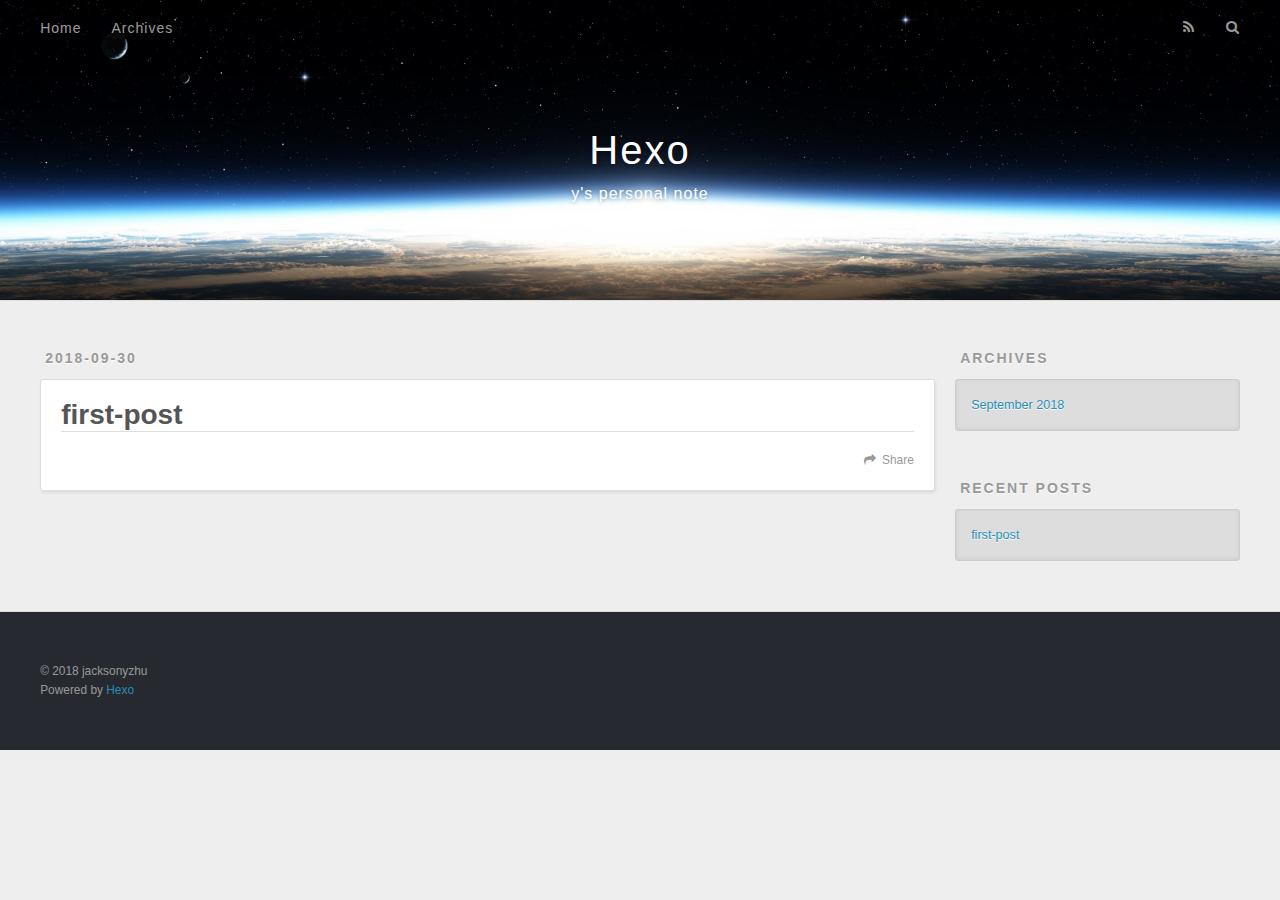
==== index.html @ abd5f95a "Site updated: 2018-09-30 17:51:40" ====
<!DOCTYPE html>
<html>
<head>
  <meta charset="utf-8">
  

  
  <title>Hexo</title>
  <meta name="viewport" content="width=device-width, initial-scale=1, maximum-scale=1">
  <meta name="description" content="y&apos;s personal blog">
<meta property="og:type" content="website">
<meta property="og:title" content="Hexo">
<meta property="og:url" content="http://FxYzhu.github.io/index.html">
<meta property="og:site_name" content="Hexo">
<meta property="og:description" content="y&apos;s personal blog">
<meta property="og:locale" content="default">
<meta name="twitter:card" content="summary">
<meta name="twitter:title" content="Hexo">
<meta name="twitter:description" content="y&apos;s personal blog">
  
    <link rel="alternate" href="/atom.xml" title="Hexo" type="application/atom+xml">
  
  
    <link rel="icon" href="/favicon.png">
  
  
    <link href="//fonts.googleapis.com/css?family=Source+Code+Pro" rel="stylesheet" type="text/css">
  
  <link rel="stylesheet" href="/css/style.css">
</head>

<body>
  <div id="container">
    <div id="wrap">
      <header id="header">
  <div id="banner"></div>
  <div id="header-outer" class="outer">
    <div id="header-title" class="inner">
      <h1 id="logo-wrap">
        <a href="/" id="logo">Hexo</a>
      </h1>
      
        <h2 id="subtitle-wrap">
          <a href="/" id="subtitle">y&#39;s personal note</a>
        </h2>
      
    </div>
    <div id="header-inner" class="inner">
      <nav id="main-nav">
        <a id="main-nav-toggle" class="nav-icon"></a>
        
          <a class="main-nav-link" href="/">Home</a>
        
          <a class="main-nav-link" href="/archives">Archives</a>
        
      </nav>
      <nav id="sub-nav">
        
          <a id="nav-rss-link" class="nav-icon" href="/atom.xml" title="RSS Feed"></a>
        
        <a id="nav-search-btn" class="nav-icon" title="Search"></a>
      </nav>
      <div id="search-form-wrap">
        <form action="//google.com/search" method="get" accept-charset="UTF-8" class="search-form"><input type="search" name="q" class="search-form-input" placeholder="Search"><button type="submit" class="search-form-submit">&#xF002;</button><input type="hidden" name="sitesearch" value="http://FxYzhu.github.io"></form>
      </div>
    </div>
  </div>
</header>
      <div class="outer">
        <section id="main">
  
    <article id="post-first-post" class="article article-type-post" itemscope itemprop="blogPost">
  <div class="article-meta">
    <a href="/2018/09/30/first-post/" class="article-date">
  <time datetime="2018-09-30T21:40:56.000Z" itemprop="datePublished">2018-09-30</time>
</a>
    
  </div>
  <div class="article-inner">
    
    
      <header class="article-header">
        
  
    <h1 itemprop="name">
      <a class="article-title" href="/2018/09/30/first-post/">first-post</a>
    </h1>
  

      </header>
    
    <div class="article-entry" itemprop="articleBody">
      
        
      
    </div>
    <footer class="article-footer">
      <a data-url="http://FxYzhu.github.io/2018/09/30/first-post/" data-id="cjmpkwnre0000kdk7p2phomk1" class="article-share-link">Share</a>
      
      
    </footer>
  </div>
  
</article>


  


</section>
        
          <aside id="sidebar">
  
    

  
    

  
    
  
    
  <div class="widget-wrap">
    <h3 class="widget-title">Archives</h3>
    <div class="widget">
      <ul class="archive-list"><li class="archive-list-item"><a class="archive-list-link" href="/archives/2018/09/">September 2018</a></li></ul>
    </div>
  </div>


  
    
  <div class="widget-wrap">
    <h3 class="widget-title">Recent Posts</h3>
    <div class="widget">
      <ul>
        
          <li>
            <a href="/2018/09/30/first-post/">first-post</a>
          </li>
        
      </ul>
    </div>
  </div>

  
</aside>
        
      </div>
      <footer id="footer">
  
  <div class="outer">
    <div id="footer-info" class="inner">
      &copy; 2018 jacksonyzhu<br>
      Powered by <a href="http://hexo.io/" target="_blank">Hexo</a>
    </div>
  </div>
</footer>
    </div>
    <nav id="mobile-nav">
  
    <a href="/" class="mobile-nav-link">Home</a>
  
    <a href="/archives" class="mobile-nav-link">Archives</a>
  
</nav>
    

<script src="//ajax.googleapis.com/ajax/libs/jquery/2.0.3/jquery.min.js"></script>


  <link rel="stylesheet" href="/fancybox/jquery.fancybox.css">
  <script src="/fancybox/jquery.fancybox.pack.js"></script>


<script src="/js/script.js"></script>



  </div>
</body>
</html>
---- css/style.css ----
body {
  width: 100%;
}
body:before,
body:after {
  content: "";
  display: table;
}
body:after {
  clear: both;
}
html,
body,
div,
span,
applet,
object,
iframe,
h1,
h2,
h3,
h4,
h5,
h6,
p,
blockquote,
pre,
a,
abbr,
acronym,
address,
big,
cite,
code,
del,
dfn,
em,
img,
ins,
kbd,
q,
s,
samp,
small,
strike,
strong,
sub,
sup,
tt,
var,
dl,
dt,
dd,
ol,
ul,
li,
fieldset,
form,
label,
legend,
table,
caption,
tbody,
tfoot,
thead,
tr,
th,
td {
  margin: 0;
  padding: 0;
  border: 0;
  outline: 0;
  font-weight: inherit;
  font-style: inherit;
  font-family: inherit;
  font-size: 100%;
  vertical-align: baseline;
}
body {
  line-height: 1;
  color: #000;
  background: #fff;
}
ol,
ul {
  list-style: none;
}
table {
  border-collapse: separate;
  border-spacing: 0;
  vertical-align: middle;
}
caption,
th,
td {
  text-align: left;
  font-weight: normal;
  vertical-align: middle;
}
a img {
  border: none;
}
input,
button {
  margin: 0;
  padding: 0;
}
input::-moz-focus-inner,
button::-moz-focus-inner {
  border: 0;
  padding: 0;
}
@font-face {
  font-family: FontAwesome;
  font-style: normal;
  font-weight: normal;
  src: url("fonts/fontawesome-webfont.eot?v=#4.0.3");
  src: url("fonts/fontawesome-webfont.eot?#iefix&v=#4.0.3") format("embedded-opentype"), url("fonts/fontawesome-webfont.woff?v=#4.0.3") format("woff"), url("fonts/fontawesome-webfont.ttf?v=#4.0.3") format("truetype"), url("fonts/fontawesome-webfont.svg#fontawesomeregular?v=#4.0.3") format("svg");
}
html,
body,
#container {
  height: 100%;
}
body {
  background: #eee;
  font: 14px -apple-system, BlinkMacSystemFont, "Segoe UI", "Roboto", "Oxygen", "Ubuntu", "Cantarell", "Fira Sans", "Droid Sans", "Helvetica Neue", sans-serif;
  -webkit-text-size-adjust: 100%;
}
.outer {
  max-width: 1220px;
  margin: 0 auto;
  padding: 0 20px;
}
.outer:before,
.outer:after {
  content: "";
  display: table;
}
.outer:after {
  clear: both;
}
.inner {
  display: inline;
  float: left;
  width: 98.33333333333333%;
  margin: 0 0.833333333333333%;
}
.left,
.alignleft {
  float: left;
}
.right,
.alignright {
  float: right;
}
.clear {
  clear: both;
}
#container {
  position: relative;
}
.mobile-nav-on {
  overflow: hidden;
}
#wrap {
  height: 100%;
  width: 100%;
  position: absolute;
  top: 0;
  left: 0;
  -webkit-transition: 0.2s ease-out;
  -moz-transition: 0.2s ease-out;
  -ms-transition: 0.2s ease-out;
  transition: 0.2s ease-out;
  z-index: 1;
  background: #eee;
}
.mobile-nav-on #wrap {
  left: 280px;
}
@media screen and (min-width: 768px) {
  #main {
    display: inline;
    float: left;
    width: 73.33333333333333%;
    margin: 0 0.833333333333333%;
  }
}
.article-date,
.article-category-link,
.archive-year,
.widget-title {
  text-decoration: none;
  text-transform: uppercase;
  letter-spacing: 2px;
  color: #999;
  margin-bottom: 1em;
  margin-left: 5px;
  line-height: 1em;
  text-shadow: 0 1px #fff;
  font-weight: bold;
}
.article-inner,
.archive-article-inner {
  background: #fff;
  -webkit-box-shadow: 1px 2px 3px #ddd;
  box-shadow: 1px 2px 3px #ddd;
  border: 1px solid #ddd;
  border-radius: 3px;
}
.article-entry h1,
.widget h1 {
  font-size: 2em;
}
.article-entry h2,
.widget h2 {
  font-size: 1.5em;
}
.article-entry h3,
.widget h3 {
  font-size: 1.3em;
}
.article-entry h4,
.widget h4 {
  font-size: 1.2em;
}
.article-entry h5,
.widget h5 {
  font-size: 1em;
}
.article-entry h6,
.widget h6 {
  font-size: 1em;
  color: #999;
}
.article-entry hr,
.widget hr {
  border: 1px dashed #ddd;
}
.article-entry strong,
.widget strong {
  font-weight: bold;
}
.article-entry em,
.widget em,
.article-entry cite,
.widget cite {
  font-style: italic;
}
.article-entry sup,
.widget sup,
.article-entry sub,
.widget sub {
  font-size: 0.75em;
  line-height: 0;
  position: relative;
  vertical-align: baseline;
}
.article-entry sup,
.widget sup {
  top: -0.5em;
}
.article-entry sub,
.widget sub {
  bottom: -0.2em;
}
.article-entry small,
.widget small {
  font-size: 0.85em;
}
.article-entry acronym,
.widget acronym,
.article-entry abbr,
.widget abbr {
  border-bottom: 1px dotted;
}
.article-entry ul,
.widget ul,
.article-entry ol,
.widget ol,
.article-entry dl,
.widget dl {
  margin: 0 20px;
  line-height: 1.6em;
}
.article-entry ul ul,
.widget ul ul,
.article-entry ol ul,
.widget ol ul,
.article-entry ul ol,
.widget ul ol,
.article-entry ol ol,
.widget ol ol {
  margin-top: 0;
  margin-bottom: 0;
}
.article-entry ul,
.widget ul {
  list-style: disc;
}
.article-entry ol,
.widget ol {
  list-style: decimal;
}
.article-entry dt,
.widget dt {
  font-weight: bold;
}
#header {
  height: 300px;
  position: relative;
  border-bottom: 1px solid #ddd;
}
#header:before,
#header:after {
  content: "";
  position: absolute;
  left: 0;
  right: 0;
  height: 40px;
}
#header:before {
  top: 0;
  background: -webkit-linear-gradient(rgba(0,0,0,0.2), transparent);
  background: -moz-linear-gradient(rgba(0,0,0,0.2), transparent);
  background: -ms-linear-gradient(rgba(0,0,0,0.2), transparent);
  background: linear-gradient(rgba(0,0,0,0.2), transparent);
}
#header:after {
  bottom: 0;
  background: -webkit-linear-gradient(transparent, rgba(0,0,0,0.2));
  background: -moz-linear-gradient(transparent, rgba(0,0,0,0.2));
  background: -ms-linear-gradient(transparent, rgba(0,0,0,0.2));
  background: linear-gradient(transparent, rgba(0,0,0,0.2));
}
#header-outer {
  height: 100%;
  position: relative;
}
#header-inner {
  position: relative;
  overflow: hidden;
}
#banner {
  position: absolute;
  top: 0;
  left: 0;
  width: 100%;
  height: 100%;
  background: url("images/banner.jpg") center #000;
  -webkit-background-size: cover;
  -moz-background-size: cover;
  background-size: cover;
  z-index: -1;
}
#header-title {
  text-align: center;
  height: 40px;
  position: absolute;
  top: 50%;
  left: 0;
  margin-top: -20px;
}
#logo,
#subtitle {
  text-decoration: none;
  color: #fff;
  font-weight: 300;
  text-shadow: 0 1px 4px rgba(0,0,0,0.3);
}
#logo {
  font-size: 40px;
  line-height: 40px;
  letter-spacing: 2px;
}
#subtitle {
  font-size: 16px;
  line-height: 16px;
  letter-spacing: 1px;
}
#subtitle-wrap {
  margin-top: 16px;
}
#main-nav {
  float: left;
  margin-left: -15px;
}
.nav-icon,
.main-nav-link {
  float: left;
  color: #fff;
  opacity: 0.6;
  text-decoration: none;
  text-shadow: 0 1px rgba(0,0,0,0.2);
  -webkit-transition: opacity 0.2s;
  -moz-transition: opacity 0.2s;
  -ms-transition: opacity 0.2s;
  transition: opacity 0.2s;
  display: block;
  padding: 20px 15px;
}
.nav-icon:hover,
.main-nav-link:hover {
  opacity: 1;
}
.nav-icon {
  font-family: FontAwesome;
  text-align: center;
  font-size: 14px;
  width: 14px;
  height: 14px;
  padding: 20px 15px;
  position: relative;
  cursor: pointer;
}
.main-nav-link {
  font-weight: 300;
  letter-spacing: 1px;
}
@media screen and (max-width: 479px) {
  .main-nav-link {
    display: none;
  }
}
#main-nav-toggle {
  display: none;
}
#main-nav-toggle:before {
  content: "\f0c9";
}
@media screen and (max-width: 479px) {
  #main-nav-toggle {
    display: block;
  }
}
#sub-nav {
  float: right;
  margin-right: -15px;
}
#nav-rss-link:before {
  content: "\f09e";
}
#nav-search-btn:before {
  content: "\f002";
}
#search-form-wrap {
  position: absolute;
  top: 15px;
  width: 150px;
  height: 30px;
  right: -150px;
  opacity: 0;
  -webkit-transition: 0.2s ease-out;
  -moz-transition: 0.2s ease-out;
  -ms-transition: 0.2s ease-out;
  transition: 0.2s ease-out;
}
#search-form-wrap.on {
  opacity: 1;
  right: 0;
}
@media screen and (max-width: 479px) {
  #search-form-wrap {
    width: 100%;
    right: -100%;
  }
}
.search-form {
  position: absolute;
  top: 0;
  left: 0;
  right: 0;
  background: #fff;
  padding: 5px 15px;
  border-radius: 15px;
  -webkit-box-shadow: 0 0 10px rgba(0,0,0,0.3);
  box-shadow: 0 0 10px rgba(0,0,0,0.3);
}
.search-form-input {
  border: none;
  background: none;
  color: #555;
  width: 100%;
  font: 13px -apple-system, BlinkMacSystemFont, "Segoe UI", "Roboto", "Oxygen", "Ubuntu", "Cantarell", "Fira Sans", "Droid Sans", "Helvetica Neue", sans-serif;
  outline: none;
}
.search-form-input::-webkit-search-results-decoration,
.search-form-input::-webkit-search-cancel-button {
  -webkit-appearance: none;
}
.search-form-submit {
  position: absolute;
  top: 50%;
  right: 10px;
  margin-top: -7px;
  font: 13px FontAwesome;
  border: none;
  background: none;
  color: #bbb;
  cursor: pointer;
}
.search-form-submit:hover,
.search-form-submit:focus {
  color: #777;
}
.article {
  margin: 50px 0;
}
.article-inner {
  overflow: hidden;
}
.article-meta:before,
.article-meta:after {
  content: "";
  display: table;
}
.article-meta:after {
  clear: both;
}
.article-date {
  float: left;
}
.article-category {
  float: left;
  line-height: 1em;
  color: #ccc;
  text-shadow: 0 1px #fff;
  margin-left: 8px;
}
.article-category:before {
  content: "\2022";
}
.article-category-link {
  margin: 0 12px 1em;
}
.article-header {
  padding: 20px 20px 0;
}
.article-title {
  text-decoration: none;
  font-size: 2em;
  font-weight: bold;
  color: #555;
  line-height: 1.1em;
  -webkit-transition: color 0.2s;
  -moz-transition: color 0.2s;
  -ms-transition: color 0.2s;
  transition: color 0.2s;
}
a.article-title:hover {
  color: #258fb8;
}
.article-entry {
  color: #555;
  padding: 0 20px;
}
.article-entry:before,
.article-entry:after {
  content: "";
  display: table;
}
.article-entry:after {
  clear: both;
}
.article-entry p,
.article-entry table {
  line-height: 1.6em;
  margin: 1.6em 0;
}
.article-entry h1,
.article-entry h2,
.article-entry h3,
.article-entry h4,
.article-entry h5,
.article-entry h6 {
  font-weight: bold;
}
.article-entry h1,
.article-entry h2,
.article-entry h3,
.article-entry h4,
.article-entry h5,
.article-entry h6 {
  line-height: 1.1em;
  margin: 1.1em 0;
}
.article-entry a {
  color: #258fb8;
  text-decoration: none;
}
.article-entry a:hover {
  text-decoration: underline;
}
.article-entry ul,
.article-entry ol,
.article-entry dl {
  margin-top: 1.6em;
  margin-bottom: 1.6em;
}
.article-entry img,
.article-entry video {
  max-width: 100%;
  height: auto;
  display: block;
  margin: auto;
}
.article-entry iframe {
  border: none;
}
.article-entry table {
  width: 100%;
  border-collapse: collapse;
  border-spacing: 0;
}
.article-entry th {
  font-weight: bold;
  border-bottom: 3px solid #ddd;
  padding-bottom: 0.5em;
}
.article-entry td {
  border-bottom: 1px solid #ddd;
  padding: 10px 0;
}
.article-entry blockquote {
  font-family: Georgia, "Times New Roman", serif;
  font-size: 1.4em;
  margin: 1.6em 20px;
  text-align: center;
}
.article-entry blockquote footer {
  font-size: 14px;
  margin: 1.6em 0;
  font-family: -apple-system, BlinkMacSystemFont, "Segoe UI", "Roboto", "Oxygen", "Ubuntu", "Cantarell", "Fira Sans", "Droid Sans", "Helvetica Neue", sans-serif;
}
.article-entry blockquote footer cite:before {
  content: "—";
  padding: 0 0.5em;
}
.article-entry .pullquote {
  text-align: left;
  width: 45%;
  margin: 0;
}
.article-entry .pullquote.left {
  margin-left: 0.5em;
  margin-right: 1em;
}
.article-entry .pullquote.right {
  margin-right: 0.5em;
  margin-left: 1em;
}
.article-entry .caption {
  color: #999;
  display: block;
  font-size: 0.9em;
  margin-top: 0.5em;
  position: relative;
  text-align: center;
}
.article-entry .video-container {
  position: relative;
  padding-top: 56.25%;
  height: 0;
  overflow: hidden;
}
.article-entry .video-container iframe,
.article-entry .video-container object,
.article-entry .video-container embed {
  position: absolute;
  top: 0;
  left: 0;
  width: 100%;
  height: 100%;
  margin-top: 0;
}
.article-more-link a {
  display: inline-block;
  line-height: 1em;
  padding: 6px 15px;
  border-radius: 15px;
  background: #eee;
  color: #999;
  text-shadow: 0 1px #fff;
  text-decoration: none;
}
.article-more-link a:hover {
  background: #258fb8;
  color: #fff;
  text-decoration: none;
  text-shadow: 0 1px #1e7293;
}
.article-footer {
  font-size: 0.85em;
  line-height: 1.6em;
  border-top: 1px solid #ddd;
  padding-top: 1.6em;
  margin: 0 20px 20px;
}
.article-footer:before,
.article-footer:after {
  content: "";
  display: table;
}
.article-footer:after {
  clear: both;
}
.article-footer a {
  color: #999;
  text-decoration: none;
}
.article-footer a:hover {
  color: #555;
}
.article-tag-list-item {
  float: left;
  margin-right: 10px;
}
.article-tag-list-link:before {
  content: "#";
}
.article-comment-link {
  float: right;
}
.article-comment-link:before {
  content: "\f075";
  font-family: FontAwesome;
  padding-right: 8px;
}
.article-share-link {
  cursor: pointer;
  float: right;
  margin-left: 20px;
}
.article-share-link:before {
  content: "\f064";
  font-family: FontAwesome;
  padding-right: 6px;
}
#article-nav {
  position: relative;
}
#article-nav:before,
#article-nav:after {
  content: "";
  display: table;
}
#article-nav:after {
  clear: both;
}
@media screen and (min-width: 768px) {
  #article-nav {
    margin: 50px 0;
  }
  #article-nav:before {
    width: 8px;
    height: 8px;
    position: absolute;
    top: 50%;
    left: 50%;
    margin-top: -4px;
    margin-left: -4px;
    content: "";
    border-radius: 50%;
    background: #ddd;
    -webkit-box-shadow: 0 1px 2px #fff;
    box-shadow: 0 1px 2px #fff;
  }
}
.article-nav-link-wrap {
  text-decoration: none;
  text-shadow: 0 1px #fff;
  color: #999;
  -webkit-box-sizing: border-box;
  -moz-box-sizing: border-box;
  box-sizing: border-box;
  margin-top: 50px;
  text-align: center;
  display: block;
}
.article-nav-link-wrap:hover {
  color: #555;
}
@media screen and (min-width: 768px) {
  .article-nav-link-wrap {
    width: 50%;
    margin-top: 0;
  }
}
@media screen and (min-width: 768px) {
  #article-nav-newer {
    float: left;
    text-align: right;
    padding-right: 20px;
  }
}
@media screen and (min-width: 768px) {
  #article-nav-older {
    float: right;
    text-align: left;
    padding-left: 20px;
  }
}
.article-nav-caption {
  text-transform: uppercase;
  letter-spacing: 2px;
  color: #ddd;
  line-height: 1em;
  font-weight: bold;
}
#article-nav-newer .article-nav-caption {
  margin-right: -2px;
}
.article-nav-title {
  font-size: 0.85em;
  line-height: 1.6em;
  margin-top: 0.5em;
}
.article-share-box {
  position: absolute;
  display: none;
  background: #fff;
  -webkit-box-shadow: 1px 2px 10px rgba(0,0,0,0.2);
  box-shadow: 1px 2px 10px rgba(0,0,0,0.2);
  border-radius: 3px;
  margin-left: -145px;
  overflow: hidden;
  z-index: 1;
}
.article-share-box.on {
  display: block;
}
.article-share-input {
  width: 100%;
  background: none;
  -webkit-box-sizing: border-box;
  -moz-box-sizing: border-box;
  box-sizing: border-box;
  font: 14px -apple-system, BlinkMacSystemFont, "Segoe UI", "Roboto", "Oxygen", "Ubuntu", "Cantarell", "Fira Sans", "Droid Sans", "Helvetica Neue", sans-serif;
  padding: 0 15px;
  color: #555;
  outline: none;
  border: 1px solid #ddd;
  border-radius: 3px 3px 0 0;
  height: 36px;
  line-height: 36px;
}
.article-share-links {
  background: #eee;
}
.article-share-links:before,
.article-share-links:after {
  content: "";
  display: table;
}
.article-share-links:after {
  clear: both;
}
.article-share-twitter,
.article-share-facebook,
.article-share-pinterest,
.article-share-google {
  width: 50px;
  height: 36px;
  display: block;
  float: left;
  position: relative;
  color: #999;
  text-shadow: 0 1px #fff;
}
.article-share-twitter:before,
.article-share-facebook:before,
.article-share-pinterest:before,
.article-share-google:before {
  font-size: 20px;
  font-family: FontAwesome;
  width: 20px;
  height: 20px;
  position: absolute;
  top: 50%;
  left: 50%;
  margin-top: -10px;
  margin-left: -10px;
  text-align: center;
}
.article-share-twitter:hover,
.article-share-facebook:hover,
.article-share-pinterest:hover,
.article-share-google:hover {
  color: #fff;
}
.article-share-twitter:before {
  content: "\f099";
}
.article-share-twitter:hover {
  background: #00aced;
  text-shadow: 0 1px #008abe;
}
.article-share-facebook:before {
  content: "\f09a";
}
.article-share-facebook:hover {
  background: #3b5998;
  text-shadow: 0 1px #2f477a;
}
.article-share-pinterest:before {
  content: "\f0d2";
}
.article-share-pinterest:hover {
  background: #cb2027;
  text-shadow: 0 1px #a21a1f;
}
.article-share-google:before {
  content: "\f0d5";
}
.article-share-google:hover {
  background: #dd4b39;
  text-shadow: 0 1px #be3221;
}
.article-gallery {
  background: #000;
  position: relative;
}
.article-gallery-photos {
  position: relative;
  overflow: hidden;
}
.article-gallery-img {
  display: none;
  max-width: 100%;
}
.article-gallery-img:first-child {
  display: block;
}
.article-gallery-img.loaded {
  position: absolute;
  display: block;
}
.article-gallery-img img {
  display: block;
  max-width: 100%;
  margin: 0 auto;
}
#comments {
  background: #fff;
  -webkit-box-shadow: 1px 2px 3px #ddd;
  box-shadow: 1px 2px 3px #ddd;
  padding: 20px;
  border: 1px solid #ddd;
  border-radius: 3px;
  margin: 50px 0;
}
#comments a {
  color: #258fb8;
}
.archives-wrap {
  margin: 50px 0;
}
.archives:before,
.archives:after {
  content: "";
  display: table;
}
.archives:after {
  clear: both;
}
.archive-year-wrap {
  margin-bottom: 1em;
}
.archives {
  -webkit-column-gap: 10px;
  -moz-column-gap: 10px;
  column-gap: 10px;
}
@media screen and (min-width: 480px) and (max-width: 767px) {
  .archives {
    -webkit-column-count: 2;
    -moz-column-count: 2;
    column-count: 2;
  }
}
@media screen and (min-width: 768px) {
  .archives {
    -webkit-column-count: 3;
    -moz-column-count: 3;
    column-count: 3;
  }
}
.archive-article {
  -webkit-column-break-inside: avoid;
  page-break-inside: avoid;
  overflow: hidden;
  break-inside: avoid-column;
}
.archive-article-inner {
  padding: 10px;
  margin-bottom: 15px;
}
.archive-article-title {
  text-decoration: none;
  font-weight: bold;
  color: #555;
  -webkit-transition: color 0.2s;
  -moz-transition: color 0.2s;
  -ms-transition: color 0.2s;
  transition: color 0.2s;
  line-height: 1.6em;
}
.archive-article-title:hover {
  color: #258fb8;
}
.archive-article-footer {
  margin-top: 1em;
}
.archive-article-date {
  color: #999;
  text-decoration: none;
  font-size: 0.85em;
  line-height: 1em;
  margin-bottom: 0.5em;
  display: block;
}
#page-nav {
  margin: 50px auto;
  background: #fff;
  -webkit-box-shadow: 1px 2px 3px #ddd;
  box-shadow: 1px 2px 3px #ddd;
  border: 1px solid #ddd;
  border-radius: 3px;
  text-align: center;
  color: #999;
  overflow: hidden;
}
#page-nav:before,
#page-nav:after {
  content: "";
  display: table;
}
#page-nav:after {
  clear: both;
}
#page-nav a,
#page-nav span {
  padding: 10px 20px;
  line-height: 1;
  height: 2ex;
}
#page-nav a {
  color: #999;
  text-decoration: none;
}
#page-nav a:hover {
  background: #999;
  color: #fff;
}
#page-nav .prev {
  float: left;
}
#page-nav .next {
  float: right;
}
#page-nav .page-number {
  display: inline-block;
}
@media screen and (max-width: 479px) {
  #page-nav .page-number {
    display: none;
  }
}
#page-nav .current {
  color: #555;
  font-weight: bold;
}
#page-nav .space {
  color: #ddd;
}
#footer {
  background: #262a30;
  padding: 50px 0;
  border-top: 1px solid #ddd;
  color: #999;
}
#footer a {
  color: #258fb8;
  text-decoration: none;
}
#footer a:hover {
  text-decoration: underline;
}
#footer-info {
  line-height: 1.6em;
  font-size: 0.85em;
}
.article-entry pre,
.article-entry .highlight {
  background: #2d2d2d;
  margin: 0 -20px;
  padding: 15px 20px;
  border-style: solid;
  border-color: #ddd;
  border-width: 1px 0;
  overflow: auto;
  color: #ccc;
  line-height: 22.400000000000002px;
}
.article-entry .highlight .gutter pre,
.article-entry .gist .gist-file .gist-data .line-numbers {
  color: #666;
  font-size: 0.85em;
}
.article-entry pre,
.article-entry code {
  font-family: "Source Code Pro", Consolas, Monaco, Menlo, Consolas, monospace;
}
.article-entry code {
  background: #eee;
  text-shadow: 0 1px #fff;
  padding: 0 0.3em;
}
.article-entry pre code {
  background: none;
  text-shadow: none;
  padding: 0;
}
.article-entry .highlight pre {
  border: none;
  margin: 0;
  padding: 0;
}
.article-entry .highlight table {
  margin: 0;
  width: auto;
}
.article-entry .highlight td {
  border: none;
  padding: 0;
}
.article-entry .highlight figcaption {
  font-size: 0.85em;
  color: #999;
  line-height: 1em;
  margin-bottom: 1em;
}
.article-entry .highlight figcaption:before,
.article-entry .highlight figcaption:after {
  content: "";
  display: table;
}
.article-entry .highlight figcaption:after {
  clear: both;
}
.article-entry .highlight figcaption a {
  float: right;
}
.article-entry .highlight .gutter pre {
  text-align: right;
  padding-right: 20px;
}
.article-entry .highlight .line {
  height: 22.400000000000002px;
}
.article-entry .highlight .line.marked {
  background: #515151;
}
.article-entry .gist {
  margin: 0 -20px;
  border-style: solid;
  border-color: #ddd;
  border-width: 1px 0;
  background: #2d2d2d;
  padding: 15px 20px 15px 0;
}
.article-entry .gist .gist-file {
  border: none;
  font-family: "Source Code Pro", Consolas, Monaco, Menlo, Consolas, monospace;
  margin: 0;
}
.article-entry .gist .gist-file .gist-data {
  background: none;
  border: none;
}
.article-entry .gist .gist-file .gist-data .line-numbers {
  background: none;
  border: none;
  padding: 0 20px 0 0;
}
.article-entry .gist .gist-file .gist-data .line-data {
  padding: 0 !important;
}
.article-entry .gist .gist-file .highlight {
  margin: 0;
  padding: 0;
  border: none;
}
.article-entry .gist .gist-file .gist-meta {
  background: #2d2d2d;
  color: #999;
  font: 0.85em -apple-system, BlinkMacSystemFont, "Segoe UI", "Roboto", "Oxygen", "Ubuntu", "Cantarell", "Fira Sans", "Droid Sans", "Helvetica Neue", sans-serif;
  text-shadow: 0 0;
  padding: 0;
  margin-top: 1em;
  margin-left: 20px;
}
.article-entry .gist .gist-file .gist-meta a {
  color: #258fb8;
  font-weight: normal;
}
.article-entry .gist .gist-file .gist-meta a:hover {
  text-decoration: underline;
}
pre .comment,
pre .title {
  color: #999;
}
pre .variable,
pre .attribute,
pre .tag,
pre .regexp,
pre .ruby .constant,
pre .xml .tag .title,
pre .xml .pi,
pre .xml .doctype,
pre .html .doctype,
pre .css .id,
pre .css .class,
pre .css .pseudo {
  color: #f2777a;
}
pre .number,
pre .preprocessor,
pre .built_in,
pre .literal,
pre .params,
pre .constant {
  color: #f99157;
}
pre .class,
pre .ruby .class .title,
pre .css .rules .attribute {
  color: #9c9;
}
pre .string,
pre .value,
pre .inheritance,
pre .header,
pre .ruby .symbol,
pre .xml .cdata {
  color: #9c9;
}
pre .css .hexcolor {
  color: #6cc;
}
pre .function,
pre .python .decorator,
pre .python .title,
pre .ruby .function .title,
pre .ruby .title .keyword,
pre .perl .sub,
pre .javascript .title,
pre .coffeescript .title {
  color: #69c;
}
pre .keyword,
pre .javascript .function {
  color: #c9c;
}
@media screen and (max-width: 479px) {
  #mobile-nav {
    position: absolute;
    top: 0;
    left: 0;
    width: 280px;
    height: 100%;
    background: #191919;
    border-right: 1px solid #fff;
  }
}
@media screen and (max-width: 479px) {
  .mobile-nav-link {
    display: block;
    color: #999;
    text-decoration: none;
    padding: 15px 20px;
    font-weight: bold;
  }
  .mobile-nav-link:hover {
    color: #fff;
  }
}
@media screen and (min-width: 768px) {
  #sidebar {
    display: inline;
    float: left;
    width: 23.333333333333332%;
    margin: 0 0.833333333333333%;
  }
}
.widget-wrap {
  margin: 50px 0;
}
.widget {
  color: #777;
  text-shadow: 0 1px #fff;
  background: #ddd;
  -webkit-box-shadow: 0 -1px 4px #ccc inset;
  box-shadow: 0 -1px 4px #ccc inset;
  border: 1px solid #ccc;
  padding: 15px;
  border-radius: 3px;
}
.widget a {
  color: #258fb8;
  text-decoration: none;
}
.widget a:hover {
  text-decoration: underline;
}
.widget ul ul,
.widget ol ul,
.widget dl ul,
.widget ul ol,
.widget ol ol,
.widget dl ol,
.widget ul dl,
.widget ol dl,
.widget dl dl {
  margin-left: 15px;
  list-style: disc;
}
.widget {
  line-height: 1.6em;
  word-wrap: break-word;
  font-size: 0.9em;
}
.widget ul,
.widget ol {
  list-style: none;
  margin: 0;
}
.widget ul ul,
.widget ol ul,
.widget ul ol,
.widget ol ol {
  margin: 0 20px;
}
.widget ul ul,
.widget ol ul {
  list-style: disc;
}
.widget ul ol,
.widget ol ol {
  list-style: decimal;
}
.category-list-count,
.tag-list-count,
.archive-list-count {
  padding-left: 5px;
  color: #999;
  font-size: 0.85em;
}
.category-list-count:before,
.tag-list-count:before,
.archive-list-count:before {
  content: "(";
}
.category-list-count:after,
.tag-list-count:after,
.archive-list-count:after {
  content: ")";
}
.tagcloud a {
  margin-right: 5px;
  display: inline-block;
}
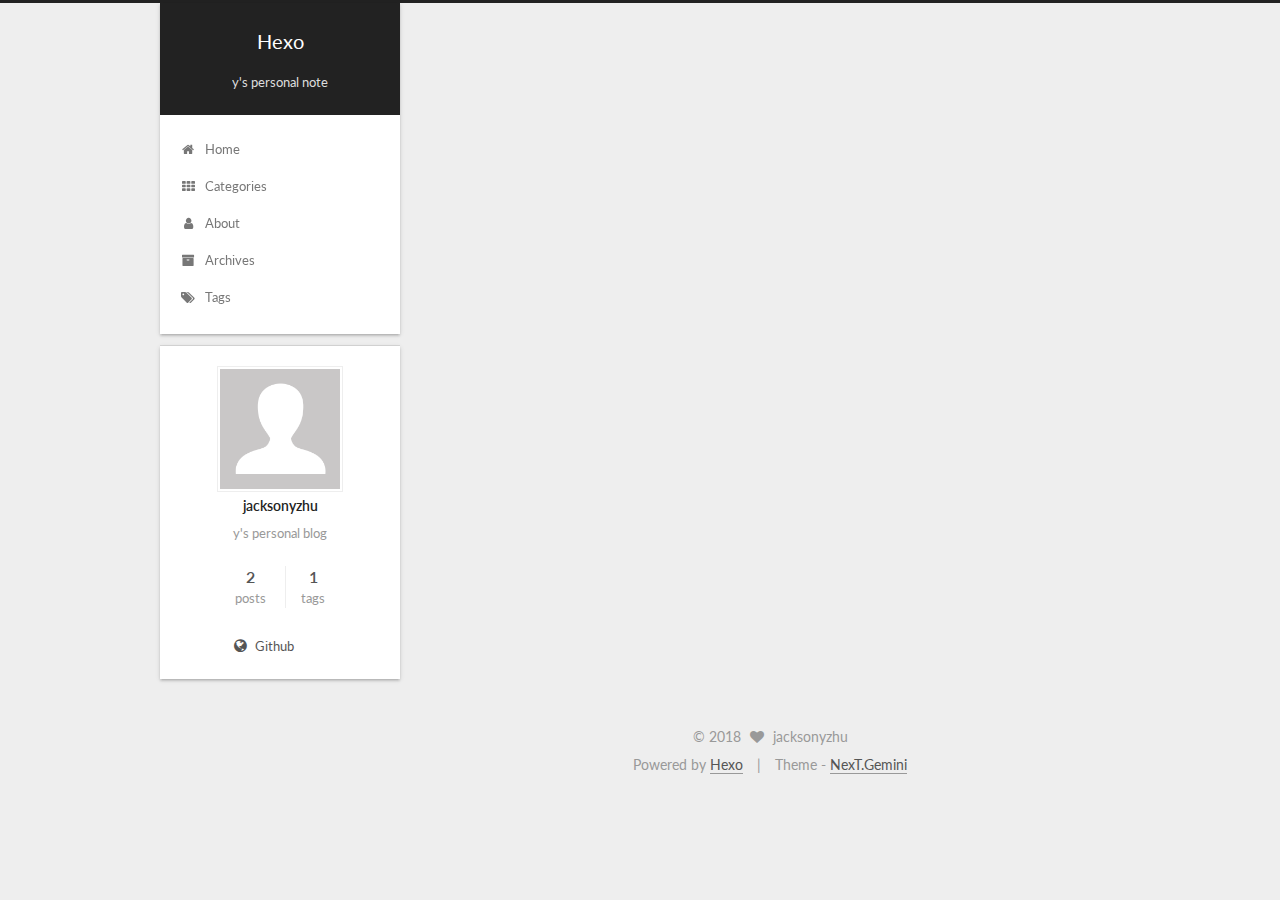
==== commit f2980343: "Site updated: 2018-09-30 21:38:34" ====
--- a/index.html
+++ b/index.html
@@ -1,13 +1,100 @@
 <!DOCTYPE html>
-<html>
+
+
+
+  
+
+
+<html class="theme-next gemini use-motion" lang="">
 <head>
-  <meta charset="utf-8">
-  
-
-  
-  <title>Hexo</title>
-  <meta name="viewport" content="width=device-width, initial-scale=1, maximum-scale=1">
-  <meta name="description" content="y&apos;s personal blog">
+  <meta charset="UTF-8"/>
+<meta http-equiv="X-UA-Compatible" content="IE=edge" />
+<meta name="viewport" content="width=device-width, initial-scale=1, maximum-scale=1"/>
+<meta name="theme-color" content="#222">
+
+
+
+
+
+
+
+
+
+<meta http-equiv="Cache-Control" content="no-transform" />
+<meta http-equiv="Cache-Control" content="no-siteapp" />
+
+
+
+
+
+
+
+
+
+
+
+
+
+
+
+  
+  
+  <link href="/lib/fancybox/source/jquery.fancybox.css?v=2.1.5" rel="stylesheet" type="text/css" />
+
+
+
+
+  
+  
+  
+  
+
+  
+    
+    
+  
+
+  
+
+  
+
+  
+
+  
+
+  
+    
+    
+    <link href="//fonts.googleapis.com/css?family=Lato:300,300italic,400,400italic,700,700italic&subset=latin,latin-ext" rel="stylesheet" type="text/css">
+  
+
+
+
+
+
+
+<link href="/lib/font-awesome/css/font-awesome.min.css?v=4.6.2" rel="stylesheet" type="text/css" />
+
+<link href="/css/main.css?v=5.1.2" rel="stylesheet" type="text/css" />
+
+
+  <meta name="keywords" content="Hexo, NexT" />
+
+
+
+
+
+
+
+
+  <link rel="shortcut icon" type="image/x-icon" href="/favicon.ico?v=5.1.2" />
+
+
+
+
+
+
+<meta name="description" content="y&apos;s personal blog">
 <meta property="og:type" content="website">
 <meta property="og:title" content="Hexo">
 <meta property="og:url" content="http://FxYzhu.github.io/index.html">
@@ -17,166 +104,716 @@
 <meta name="twitter:card" content="summary">
 <meta name="twitter:title" content="Hexo">
 <meta name="twitter:description" content="y&apos;s personal blog">
-  
-    <link rel="alternate" href="/atom.xml" title="Hexo" type="application/atom+xml">
-  
-  
-    <link rel="icon" href="/favicon.png">
-  
-  
-    <link href="//fonts.googleapis.com/css?family=Source+Code+Pro" rel="stylesheet" type="text/css">
-  
-  <link rel="stylesheet" href="/css/style.css">
+
+
+
+<script type="text/javascript" id="hexo.configurations">
+  var NexT = window.NexT || {};
+  var CONFIG = {
+    root: '/',
+    scheme: 'Gemini',
+    sidebar: {"position":"left","display":"post","offset":12,"offset_float":12,"b2t":false,"scrollpercent":false,"onmobile":false},
+    fancybox: true,
+    tabs: true,
+    motion: true,
+    duoshuo: {
+      userId: '0',
+      author: 'Author'
+    },
+    algolia: {
+      applicationID: '',
+      apiKey: '',
+      indexName: '',
+      hits: {"per_page":10},
+      labels: {"input_placeholder":"Search for Posts","hits_empty":"We didn't find any results for the search: ${query}","hits_stats":"${hits} results found in ${time} ms"}
+    }
+  };
+</script>
+
+
+
+  <link rel="canonical" href="http://FxYzhu.github.io/"/>
+
+
+
+
+
+  <title>Hexo</title>
+  
+
+
+
+
+
+
+
+
+
+
+
+
+
+
 </head>
 
-<body>
-  <div id="container">
-    <div id="wrap">
-      <header id="header">
-  <div id="banner"></div>
-  <div id="header-outer" class="outer">
-    <div id="header-title" class="inner">
-      <h1 id="logo-wrap">
-        <a href="/" id="logo">Hexo</a>
-      </h1>
-      
-        <h2 id="subtitle-wrap">
-          <a href="/" id="subtitle">y&#39;s personal note</a>
-        </h2>
-      
+<body itemscope itemtype="http://schema.org/WebPage" lang="default">
+
+  
+  
+    
+  
+
+  <div class="container sidebar-position-left 
+   page-home 
+ ">
+    <div class="headband"></div>
+
+    <header id="header" class="header" itemscope itemtype="http://schema.org/WPHeader">
+      <div class="header-inner"><div class="site-brand-wrapper">
+  <div class="site-meta ">
+    
+
+    <div class="custom-logo-site-title">
+      <a href="/"  class="brand" rel="start">
+        <span class="logo-line-before"><i></i></span>
+        <span class="site-title">Hexo</span>
+        <span class="logo-line-after"><i></i></span>
+      </a>
     </div>
-    <div id="header-inner" class="inner">
-      <nav id="main-nav">
-        <a id="main-nav-toggle" class="nav-icon"></a>
-        
-          <a class="main-nav-link" href="/">Home</a>
-        
-          <a class="main-nav-link" href="/archives">Archives</a>
-        
-      </nav>
-      <nav id="sub-nav">
-        
-          <a id="nav-rss-link" class="nav-icon" href="/atom.xml" title="RSS Feed"></a>
-        
-        <a id="nav-search-btn" class="nav-icon" title="Search"></a>
-      </nav>
-      <div id="search-form-wrap">
-        <form action="//google.com/search" method="get" accept-charset="UTF-8" class="search-form"><input type="search" name="q" class="search-form-input" placeholder="Search"><button type="submit" class="search-form-submit">&#xF002;</button><input type="hidden" name="sitesearch" value="http://FxYzhu.github.io"></form>
-      </div>
+      
+        <p class="site-subtitle">y's personal note</p>
+      
+  </div>
+
+  <div class="site-nav-toggle">
+    <button>
+      <span class="btn-bar"></span>
+      <span class="btn-bar"></span>
+      <span class="btn-bar"></span>
+    </button>
+  </div>
+</div>
+
+<nav class="site-nav">
+  
+
+  
+    <ul id="menu" class="menu">
+      
+        
+        <li class="menu-item menu-item-home">
+          <a href="/" rel="section">
+            
+              <i class="menu-item-icon fa fa-fw fa-home"></i> <br />
+            
+            Home
+          </a>
+        </li>
+      
+        
+        <li class="menu-item menu-item-categories">
+          <a href="/categories/" rel="section">
+            
+              <i class="menu-item-icon fa fa-fw fa-th"></i> <br />
+            
+            Categories
+          </a>
+        </li>
+      
+        
+        <li class="menu-item menu-item-about">
+          <a href="/about/" rel="section">
+            
+              <i class="menu-item-icon fa fa-fw fa-user"></i> <br />
+            
+            About
+          </a>
+        </li>
+      
+        
+        <li class="menu-item menu-item-archives">
+          <a href="/archives/" rel="section">
+            
+              <i class="menu-item-icon fa fa-fw fa-archive"></i> <br />
+            
+            Archives
+          </a>
+        </li>
+      
+        
+        <li class="menu-item menu-item-tags">
+          <a href="/tags/" rel="section">
+            
+              <i class="menu-item-icon fa fa-fw fa-tags"></i> <br />
+            
+            Tags
+          </a>
+        </li>
+      
+
+      
+    </ul>
+  
+
+  
+</nav>
+
+
+
+ </div>
+    </header>
+
+    <main id="main" class="main">
+      <div class="main-inner">
+        <div class="content-wrap">
+          <div id="content" class="content">
+            
+  <section id="posts" class="posts-expand">
+    
+      
+
+  
+
+  
+  
+  
+
+  <article class="post post-type-normal" itemscope itemtype="http://schema.org/Article">
+  
+  
+  
+  <div class="post-block">
+    <link itemprop="mainEntityOfPage" href="http://FxYzhu.github.io/2018/09/30/N-Queens-and-it-s-variant/">
+
+    <span hidden itemprop="author" itemscope itemtype="http://schema.org/Person">
+      <meta itemprop="name" content="jacksonyzhu">
+      <meta itemprop="description" content="">
+      <meta itemprop="image" content="/images/avatar.gif">
+    </span>
+
+    <span hidden itemprop="publisher" itemscope itemtype="http://schema.org/Organization">
+      <meta itemprop="name" content="Hexo">
+    </span>
+
+    
+      <header class="post-header">
+
+        
+        
+          <h1 class="post-title" itemprop="name headline">
+                
+                <a class="post-title-link" href="/2018/09/30/N-Queens-and-it-s-variant/" itemprop="url">N Queens and it's variant</a></h1>
+        
+
+        <div class="post-meta">
+          <span class="post-time">
+            
+              <span class="post-meta-item-icon">
+                <i class="fa fa-calendar-o"></i>
+              </span>
+              
+                <span class="post-meta-item-text">Posted on</span>
+              
+              <time title="Post created" itemprop="dateCreated datePublished" datetime="2018-09-30T21:36:10-04:00">
+                2018-09-30
+              </time>
+            
+
+            
+
+            
+          </span>
+
+          
+
+          
+            
+              <span class="post-comments-count">
+                <span class="post-meta-divider">|</span>
+                <span class="post-meta-item-icon">
+                  <i class="fa fa-comment-o"></i>
+                </span>
+                <a href="/2018/09/30/N-Queens-and-it-s-variant/#comments" itemprop="discussionUrl">
+                  <span class="post-comments-count ds-thread-count" data-thread-key="2018/09/30/N-Queens-and-it-s-variant/" itemprop="commentCount"></span>
+                </a>
+              </span>
+            
+          
+
+          
+          
+
+          
+
+          
+
+          
+
+        </div>
+      </header>
+    
+
+    
+    
+    
+    <div class="post-body" itemprop="articleBody">
+
+      
+      
+
+      
+        
+          
+            <p>N Queen’s problem is the extension of 8 Queens problem</p>
+
+          
+        
+      
+    </div>
+    
+    
+    
+
+    
+
+    
+
+    
+
+    <footer class="post-footer">
+      
+
+      
+
+      
+
+      
+      
+        <div class="post-eof"></div>
+      
+    </footer>
+  </div>
+  
+  
+  
+  </article>
+
+
+    
+      
+
+  
+
+  
+  
+  
+
+  <article class="post post-type-normal" itemscope itemtype="http://schema.org/Article">
+  
+  
+  
+  <div class="post-block">
+    <link itemprop="mainEntityOfPage" href="http://FxYzhu.github.io/2018/09/30/first-post/">
+
+    <span hidden itemprop="author" itemscope itemtype="http://schema.org/Person">
+      <meta itemprop="name" content="jacksonyzhu">
+      <meta itemprop="description" content="">
+      <meta itemprop="image" content="/images/avatar.gif">
+    </span>
+
+    <span hidden itemprop="publisher" itemscope itemtype="http://schema.org/Organization">
+      <meta itemprop="name" content="Hexo">
+    </span>
+
+    
+      <header class="post-header">
+
+        
+        
+          <h1 class="post-title" itemprop="name headline">
+                
+                <a class="post-title-link" href="/2018/09/30/first-post/" itemprop="url">first-post</a></h1>
+        
+
+        <div class="post-meta">
+          <span class="post-time">
+            
+              <span class="post-meta-item-icon">
+                <i class="fa fa-calendar-o"></i>
+              </span>
+              
+                <span class="post-meta-item-text">Posted on</span>
+              
+              <time title="Post created" itemprop="dateCreated datePublished" datetime="2018-09-30T17:40:56-04:00">
+                2018-09-30
+              </time>
+            
+
+            
+
+            
+          </span>
+
+          
+
+          
+            
+              <span class="post-comments-count">
+                <span class="post-meta-divider">|</span>
+                <span class="post-meta-item-icon">
+                  <i class="fa fa-comment-o"></i>
+                </span>
+                <a href="/2018/09/30/first-post/#comments" itemprop="discussionUrl">
+                  <span class="post-comments-count ds-thread-count" data-thread-key="2018/09/30/first-post/" itemprop="commentCount"></span>
+                </a>
+              </span>
+            
+          
+
+          
+          
+
+          
+
+          
+
+          
+
+        </div>
+      </header>
+    
+
+    
+    
+    
+    <div class="post-body" itemprop="articleBody">
+
+      
+      
+
+      
+        
+          
+            
+          
+        
+      
+    </div>
+    
+    
+    
+
+    
+
+    
+
+    
+
+    <footer class="post-footer">
+      
+
+      
+
+      
+
+      
+      
+        <div class="post-eof"></div>
+      
+    </footer>
+  </div>
+  
+  
+  
+  </article>
+
+
+    
+  </section>
+
+  
+
+
+          </div>
+          
+
+
+          
+
+        </div>
+        
+          
+  
+  <div class="sidebar-toggle">
+    <div class="sidebar-toggle-line-wrap">
+      <span class="sidebar-toggle-line sidebar-toggle-line-first"></span>
+      <span class="sidebar-toggle-line sidebar-toggle-line-middle"></span>
+      <span class="sidebar-toggle-line sidebar-toggle-line-last"></span>
     </div>
   </div>
-</header>
-      <div class="outer">
-        <section id="main">
-  
-    <article id="post-first-post" class="article article-type-post" itemscope itemprop="blogPost">
-  <div class="article-meta">
-    <a href="/2018/09/30/first-post/" class="article-date">
-  <time datetime="2018-09-30T21:40:56.000Z" itemprop="datePublished">2018-09-30</time>
-</a>
-    
+
+  <aside id="sidebar" class="sidebar">
+    
+    <div class="sidebar-inner">
+
+      
+
+      
+
+      <section class="site-overview sidebar-panel sidebar-panel-active">
+        <div class="site-author motion-element" itemprop="author" itemscope itemtype="http://schema.org/Person">
+          <img class="site-author-image" itemprop="image"
+               src="/images/avatar.gif"
+               alt="jacksonyzhu" />
+          <p class="site-author-name" itemprop="name">jacksonyzhu</p>
+           
+              <p class="site-description motion-element" itemprop="description">y's personal blog</p>
+          
+        </div>
+        <nav class="site-state motion-element">
+
+          
+            <div class="site-state-item site-state-posts">
+              <a href="/archives/">
+                <span class="site-state-item-count">2</span>
+                <span class="site-state-item-name">posts</span>
+              </a>
+            </div>
+          
+
+          
+
+          
+            
+            
+            <div class="site-state-item site-state-tags">
+              <a href="/tags/index.html">
+                <span class="site-state-item-count">1</span>
+                <span class="site-state-item-name">tags</span>
+              </a>
+            </div>
+          
+
+        </nav>
+
+        
+
+        <div class="links-of-author motion-element">
+          
+            
+              <span class="links-of-author-item">
+                <a href="https://github.com/FxYzhu" target="_blank" title="Github">
+                  
+                    <i class="fa fa-fw fa-globe"></i>
+                  
+                    
+                      Github
+                    
+                </a>
+              </span>
+            
+          
+        </div>
+
+        
+        
+
+        
+        
+
+        
+
+
+      </section>
+
+      
+
+      
+
+    </div>
+  </aside>
+
+
+        
+      </div>
+    </main>
+
+    <footer id="footer" class="footer">
+      <div class="footer-inner">
+        <div class="copyright" >
+  
+  &copy; 
+  <span itemprop="copyrightYear">2018</span>
+  <span class="with-love">
+    <i class="fa fa-heart"></i>
+  </span>
+  <span class="author" itemprop="copyrightHolder">jacksonyzhu</span>
+</div>
+
+
+<div class="powered-by">
+  Powered by <a class="theme-link" href="https://hexo.io">Hexo</a>
+</div>
+
+<div class="theme-info">
+  Theme -
+  <a class="theme-link" href="https://github.com/iissnan/hexo-theme-next">
+    NexT.Gemini
+  </a>
+</div>
+
+
+        
+
+        
+      </div>
+    </footer>
+
+    
+      <div class="back-to-top">
+        <i class="fa fa-arrow-up"></i>
+        
+      </div>
+    
+
   </div>
-  <div class="article-inner">
-    
-    
-      <header class="article-header">
-        
-  
-    <h1 itemprop="name">
-      <a class="article-title" href="/2018/09/30/first-post/">first-post</a>
-    </h1>
-  
-
-      </header>
-    
-    <div class="article-entry" itemprop="articleBody">
-      
-        
-      
-    </div>
-    <footer class="article-footer">
-      <a data-url="http://FxYzhu.github.io/2018/09/30/first-post/" data-id="cjmpkwnre0000kdk7p2phomk1" class="article-share-link">Share</a>
-      
-      
-    </footer>
-  </div>
-  
-</article>
-
-
-  
-
-
-</section>
-        
-          <aside id="sidebar">
-  
-    
-
-  
-    
-
-  
-    
-  
-    
-  <div class="widget-wrap">
-    <h3 class="widget-title">Archives</h3>
-    <div class="widget">
-      <ul class="archive-list"><li class="archive-list-item"><a class="archive-list-link" href="/archives/2018/09/">September 2018</a></li></ul>
-    </div>
-  </div>
-
-
-  
-    
-  <div class="widget-wrap">
-    <h3 class="widget-title">Recent Posts</h3>
-    <div class="widget">
-      <ul>
-        
-          <li>
-            <a href="/2018/09/30/first-post/">first-post</a>
-          </li>
-        
-      </ul>
-    </div>
-  </div>
-
-  
-</aside>
-        
-      </div>
-      <footer id="footer">
-  
-  <div class="outer">
-    <div id="footer-info" class="inner">
-      &copy; 2018 jacksonyzhu<br>
-      Powered by <a href="http://hexo.io/" target="_blank">Hexo</a>
-    </div>
-  </div>
-</footer>
-    </div>
-    <nav id="mobile-nav">
-  
-    <a href="/" class="mobile-nav-link">Home</a>
-  
-    <a href="/archives" class="mobile-nav-link">Archives</a>
-  
-</nav>
-    
-
-<script src="//ajax.googleapis.com/ajax/libs/jquery/2.0.3/jquery.min.js"></script>
-
-
-  <link rel="stylesheet" href="/fancybox/jquery.fancybox.css">
-  <script src="/fancybox/jquery.fancybox.pack.js"></script>
-
-
-<script src="/js/script.js"></script>
-
-
-
-  </div>
+
+  
+
+<script type="text/javascript">
+  if (Object.prototype.toString.call(window.Promise) !== '[object Function]') {
+    window.Promise = null;
+  }
+</script>
+
+
+
+
+
+
+
+
+
+  
+
+
+
+
+
+
+
+
+
+
+
+
+  
+  <script type="text/javascript" src="/lib/jquery/index.js?v=2.1.3"></script>
+
+  
+  <script type="text/javascript" src="/lib/fastclick/lib/fastclick.min.js?v=1.0.6"></script>
+
+  
+  <script type="text/javascript" src="/lib/jquery_lazyload/jquery.lazyload.js?v=1.9.7"></script>
+
+  
+  <script type="text/javascript" src="/lib/velocity/velocity.min.js?v=1.2.1"></script>
+
+  
+  <script type="text/javascript" src="/lib/velocity/velocity.ui.min.js?v=1.2.1"></script>
+
+  
+  <script type="text/javascript" src="/lib/fancybox/source/jquery.fancybox.pack.js?v=2.1.5"></script>
+
+
+  
+
+
+  <script type="text/javascript" src="/js/src/utils.js?v=5.1.2"></script>
+
+  <script type="text/javascript" src="/js/src/motion.js?v=5.1.2"></script>
+
+
+
+  
+  
+
+
+  <script type="text/javascript" src="/js/src/affix.js?v=5.1.2"></script>
+
+  <script type="text/javascript" src="/js/src/schemes/pisces.js?v=5.1.2"></script>
+
+
+
+  
+    <script type="text/javascript" src="/js/src/scrollspy.js?v=5.1.2"></script>
+<script type="text/javascript" src="/js/src/post-details.js?v=5.1.2"></script>
+
+  
+
+  
+
+
+  <script type="text/javascript" src="/js/src/bootstrap.js?v=5.1.2"></script>
+
+
+
+  
+
+  
+    
+  
+
+  <script type="text/javascript">
+    var duoshuoQuery = {short_name:"jacksonz"};
+    (function() {
+      var ds = document.createElement('script');
+      ds.type = 'text/javascript';ds.async = true;
+      ds.id = 'duoshuo-script';
+      ds.src = (document.location.protocol == 'https:' ? 'https:' : 'http:') + '//static.duoshuo.com/embed.js';
+      ds.charset = 'UTF-8';
+      (document.getElementsByTagName('head')[0]
+      || document.getElementsByTagName('body')[0]).appendChild(ds);
+    })();
+  </script>
+
+  
+    
+    
+    <script src="/lib/ua-parser-js/dist/ua-parser.min.js?v=0.7.9"></script>
+    <script src="/js/src/hook-duoshuo.js"></script>
+  
+
+
+
+
+
+
+
+
+
+
+
+
+
+
+  
+
+
+
+
+
+  
+
+  
+
+  
+
+  
+
+  
+
+  
+
 </body>
-</html>+</html>
--- a/css/main.css
+++ b/css/main.css
@@ -0,0 +1,2986 @@
+/* normalize.css v3.0.2 | MIT License | git.io/normalize */
+html {
+  font-family: sans-serif; /* 1 */
+  -ms-text-size-adjust: 100%; /* 2 */
+  -webkit-text-size-adjust: 100%; /* 2 */
+}
+body {
+  margin: 0;
+}
+article,
+aside,
+details,
+figcaption,
+figure,
+footer,
+header,
+hgroup,
+main,
+menu,
+nav,
+section,
+summary {
+  display: block;
+}
+audio,
+canvas,
+progress,
+video {
+  display: inline-block; /* 1 */
+  vertical-align: baseline; /* 2 */
+}
+audio:not([controls]) {
+  display: none;
+  height: 0;
+}
+[hidden],
+template {
+  display: none;
+}
+a {
+  background-color: transparent;
+}
+a:active,
+a:hover {
+  outline: 0;
+}
+abbr[title] {
+  border-bottom: 1px dotted;
+}
+b,
+strong {
+  font-weight: bold;
+}
+dfn {
+  font-style: italic;
+}
+h1 {
+  font-size: 2em;
+  margin: 0.67em 0;
+}
+mark {
+  background: #ff0;
+  color: #000;
+}
+small {
+  font-size: 80%;
+}
+sub,
+sup {
+  font-size: 75%;
+  line-height: 0;
+  position: relative;
+  vertical-align: baseline;
+}
+sup {
+  top: -0.5em;
+}
+sub {
+  bottom: -0.25em;
+}
+img {
+  border: 0;
+}
+svg:not(:root) {
+  overflow: hidden;
+}
+figure {
+  margin: 1em 40px;
+}
+hr {
+  -moz-box-sizing: content-box;
+  box-sizing: content-box;
+  height: 0;
+}
+pre {
+  overflow: auto;
+}
+code,
+kbd,
+pre,
+samp {
+  font-family: monospace, monospace;
+  font-size: 1em;
+}
+button,
+input,
+optgroup,
+select,
+textarea {
+  color: inherit; /* 1 */
+  font: inherit; /* 2 */
+  margin: 0; /* 3 */
+}
+button {
+  overflow: visible;
+}
+button,
+select {
+  text-transform: none;
+}
+button,
+html input[type="button"],
+input[type="reset"],
+input[type="submit"] {
+  -webkit-appearance: button; /* 2 */
+  cursor: pointer; /* 3 */
+}
+button[disabled],
+html input[disabled] {
+  cursor: default;
+}
+button::-moz-focus-inner,
+input::-moz-focus-inner {
+  border: 0;
+  padding: 0;
+}
+input {
+  line-height: normal;
+}
+input[type="checkbox"],
+input[type="radio"] {
+  box-sizing: border-box; /* 1 */
+  padding: 0; /* 2 */
+}
+input[type="number"]::-webkit-inner-spin-button,
+input[type="number"]::-webkit-outer-spin-button {
+  height: auto;
+}
+input[type="search"] {
+  -webkit-appearance: textfield; /* 1 */
+  -moz-box-sizing: content-box;
+  -webkit-box-sizing: content-box; /* 2 */
+  box-sizing: content-box;
+}
+input[type="search"]::-webkit-search-cancel-button,
+input[type="search"]::-webkit-search-decoration {
+  -webkit-appearance: none;
+}
+fieldset {
+  border: 1px solid #c0c0c0;
+  margin: 0 2px;
+  padding: 0.35em 0.625em 0.75em;
+}
+legend {
+  border: 0; /* 1 */
+  padding: 0; /* 2 */
+}
+textarea {
+  overflow: auto;
+}
+optgroup {
+  font-weight: bold;
+}
+table {
+  border-collapse: collapse;
+  border-spacing: 0;
+}
+td,
+th {
+  padding: 0;
+}
+::selection {
+  background: #262a30;
+  color: #fff;
+}
+body {
+  position: relative;
+  font-family: 'Lato', "PingFang SC", "Microsoft YaHei", sans-serif;
+  font-size: 14px;
+  line-height: 2;
+  color: #555;
+  background: #eee;
+}
+@media (max-width: 767px) {
+  body {
+    padding-right: 0 !important;
+  }
+}
+@media (min-width: 768px) and (max-width: 991px) {
+  body {
+    padding-right: 0 !important;
+  }
+}
+@media (min-width: 1600px) {
+  body {
+    font-size: 16px;
+  }
+}
+h1,
+h2,
+h3,
+h4,
+h5,
+h6 {
+  margin: 0;
+  padding: 0;
+  font-weight: bold;
+  line-height: 1.5;
+  font-family: 'Lato', "PingFang SC", "Microsoft YaHei", sans-serif;
+}
+h2,
+h3,
+h4,
+h5,
+h6 {
+  margin: 20px 0 15px;
+}
+h1 {
+  font-size: 22px;
+}
+@media (max-width: 767px) {
+  h1 {
+    font-size: 18px;
+  }
+}
+h2 {
+  font-size: 20px;
+}
+@media (max-width: 767px) {
+  h2 {
+    font-size: 16px;
+  }
+}
+h3 {
+  font-size: 18px;
+}
+@media (max-width: 767px) {
+  h3 {
+    font-size: 14px;
+  }
+}
+h4 {
+  font-size: 16px;
+}
+@media (max-width: 767px) {
+  h4 {
+    font-size: 12px;
+  }
+}
+h5 {
+  font-size: 14px;
+}
+@media (max-width: 767px) {
+  h5 {
+    font-size: 10px;
+  }
+}
+h6 {
+  font-size: 12px;
+}
+@media (max-width: 767px) {
+  h6 {
+    font-size: 8px;
+  }
+}
+p {
+  margin: 0 0 20px 0;
+}
+a {
+  color: #555;
+  text-decoration: none;
+  border-bottom: 1px solid #999;
+  word-wrap: break-word;
+}
+a:hover {
+  color: #222;
+  border-bottom-color: #222;
+}
+blockquote {
+  margin: 0;
+  padding: 0;
+}
+img {
+  display: block;
+  margin: auto;
+  max-width: 100%;
+  height: auto;
+}
+hr {
+  margin: 40px 0;
+  height: 3px;
+  border: none;
+  background-color: #ddd;
+  background-image: repeating-linear-gradient(-45deg, #fff, #fff 4px, transparent 4px, transparent 8px);
+}
+blockquote {
+  padding: 0 15px;
+  color: #666;
+  border-left: 4px solid #ddd;
+}
+blockquote cite::before {
+  content: "-";
+  padding: 0 5px;
+}
+dt {
+  font-weight: 700;
+}
+dd {
+  margin: 0;
+  padding: 0;
+}
+.text-left {
+  text-align: left;
+}
+.text-center {
+  text-align: center;
+}
+.text-right {
+  text-align: right;
+}
+.text-justify {
+  text-align: justify;
+}
+.text-nowrap {
+  white-space: nowrap;
+}
+.text-lowercase {
+  text-transform: lowercase;
+}
+.text-uppercase {
+  text-transform: uppercase;
+}
+.text-capitalize {
+  text-transform: capitalize;
+}
+.center-block {
+  display: block;
+  margin-left: auto;
+  margin-right: auto;
+}
+.clearfix:before,
+.clearfix:after {
+  content: " ";
+  display: table;
+}
+.clearfix:after {
+  clear: both;
+}
+.pullquote {
+  width: 45%;
+}
+.pullquote.left {
+  float: left;
+  margin-left: 5px;
+  margin-right: 10px;
+}
+.pullquote.right {
+  float: right;
+  margin-left: 10px;
+  margin-right: 5px;
+}
+.affix.affix.affix {
+  position: fixed;
+}
+.translation {
+  margin-top: -20px;
+  font-size: 14px;
+  color: #999;
+}
+.scrollbar-measure {
+  width: 100px;
+  height: 100px;
+  overflow: scroll;
+  position: absolute;
+  top: -9999px;
+}
+.use-motion .motion-element {
+  opacity: 0;
+}
+table {
+  margin: 20px 0;
+  width: 100%;
+  border-collapse: collapse;
+  border-spacing: 0;
+  border: 1px solid #ddd;
+  font-size: 14px;
+  table-layout: fixed;
+  word-wrap: break-all;
+}
+table>tbody>tr:nth-of-type(odd) {
+  background-color: #f9f9f9;
+}
+table>tbody>tr:hover {
+  background-color: #f5f5f5;
+}
+caption,
+th,
+td {
+  padding: 8px;
+  text-align: left;
+  vertical-align: middle;
+  font-weight: normal;
+}
+th,
+td {
+  border-bottom: 3px solid #ddd;
+  border-right: 1px solid #eee;
+}
+th {
+  padding-bottom: 10px;
+  font-weight: 700;
+}
+td {
+  border-bottom-width: 1px;
+}
+html,
+body {
+  height: 100%;
+}
+.container {
+  position: relative;
+  min-height: 100%;
+}
+.header-inner {
+  margin: 0 auto;
+  padding: 100px 0 70px;
+  width: calc(100% - 252px);
+}
+@media (min-width: 1600px) {
+  .container .header-inner {
+    width: 900px;
+  }
+}
+.main {
+  padding-bottom: 150px;
+}
+.main-inner {
+  margin: 0 auto;
+  width: calc(100% - 252px);
+}
+@media (min-width: 1600px) {
+  .container .main-inner {
+    width: 900px;
+  }
+}
+.footer {
+  position: absolute;
+  left: 0;
+  bottom: 0;
+  width: 100%;
+  min-height: 50px;
+}
+.footer-inner {
+  box-sizing: border-box;
+  margin: 20px auto;
+  width: calc(100% - 252px);
+}
+@media (min-width: 1600px) {
+  .container .footer-inner {
+    width: 900px;
+  }
+}
+pre,
+.highlight {
+  overflow: auto;
+  margin: 20px 0;
+  padding: 0;
+  font-size: 13px;
+  color: #4d4d4c;
+  background: #f7f7f7;
+  line-height: 1.6;
+}
+pre,
+code {
+  font-family: consolas, Menlo, "PingFang SC", "Microsoft YaHei", monospace;
+}
+code {
+  padding: 2px 4px;
+  word-wrap: break-word;
+  color: #555;
+  background: #eee;
+  border-radius: 3px;
+  font-size: 13px;
+}
+pre code {
+  padding: 0;
+  color: #4d4d4c;
+  background: none;
+  text-shadow: none;
+}
+.highlight {
+  border-radius: 1px;
+}
+.highlight pre {
+  border: none;
+  margin: 0;
+  padding: 10px 0;
+}
+.highlight table {
+  margin: 0;
+  width: auto;
+  border: none;
+}
+.highlight td {
+  border: none;
+  padding: 0;
+}
+.highlight figcaption {
+  font-size: 1em;
+  color: #4d4d4c;
+  line-height: 1em;
+  margin-bottom: 1em;
+}
+.highlight figcaption:before,
+.highlight figcaption:after {
+  content: " ";
+  display: table;
+}
+.highlight figcaption:after {
+  clear: both;
+}
+.highlight figcaption a {
+  float: right;
+  color: #4d4d4c;
+}
+.highlight figcaption a:hover {
+  border-bottom-color: #4d4d4c;
+}
+.highlight .gutter pre {
+  padding-left: 10px;
+  padding-right: 10px;
+  color: #869194;
+  text-align: right;
+  background-color: #eff2f3;
+}
+.highlight .code pre {
+  width: 100%;
+  padding-left: 10px;
+  padding-right: 10px;
+  background-color: #f7f7f7;
+}
+.highlight .line {
+  height: 20px;
+}
+.gutter {
+  -webkit-user-select: none;
+  -moz-user-select: none;
+  -ms-user-select: none;
+  user-select: none;
+}
+.gist table {
+  width: auto;
+}
+.gist table td {
+  border: none;
+}
+pre .deletion {
+  background: #fdd;
+}
+pre .addition {
+  background: #dfd;
+}
+pre .meta {
+  color: #8959a8;
+}
+pre .comment {
+  color: #8e908c;
+}
+pre .variable,
+pre .attribute,
+pre .tag,
+pre .regexp,
+pre .ruby .constant,
+pre .xml .tag .title,
+pre .xml .pi,
+pre .xml .doctype,
+pre .html .doctype,
+pre .css .id,
+pre .css .class,
+pre .css .pseudo {
+  color: #c82829;
+}
+pre .number,
+pre .preprocessor,
+pre .built_in,
+pre .literal,
+pre .params,
+pre .constant,
+pre .command {
+  color: #f5871f;
+}
+pre .ruby .class .title,
+pre .css .rules .attribute,
+pre .string,
+pre .value,
+pre .inheritance,
+pre .header,
+pre .ruby .symbol,
+pre .xml .cdata,
+pre .special,
+pre .number,
+pre .formula {
+  color: #718c00;
+}
+pre .title,
+pre .css .hexcolor {
+  color: #3e999f;
+}
+pre .function,
+pre .python .decorator,
+pre .python .title,
+pre .ruby .function .title,
+pre .ruby .title .keyword,
+pre .perl .sub,
+pre .javascript .title,
+pre .coffeescript .title {
+  color: #4271ae;
+}
+pre .keyword,
+pre .javascript .function {
+  color: #8959a8;
+}
+.full-image.full-image.full-image {
+  border: none;
+  max-width: 100%;
+  width: auto;
+  margin: 20px auto;
+}
+@media (min-width: 992px) {
+  .full-image.full-image.full-image {
+    max-width: none;
+    width: 118%;
+    margin: 0 -9%;
+  }
+}
+.blockquote-center,
+.page-home .post-type-quote blockquote,
+.page-post-detail .post-type-quote blockquote {
+  position: relative;
+  margin: 40px 0;
+  padding: 0;
+  border-left: none;
+  text-align: center;
+}
+.blockquote-center::before,
+.page-home .post-type-quote blockquote::before,
+.page-post-detail .post-type-quote blockquote::before,
+.blockquote-center::after,
+.page-home .post-type-quote blockquote::after,
+.page-post-detail .post-type-quote blockquote::after {
+  position: absolute;
+  content: ' ';
+  display: block;
+  width: 100%;
+  height: 24px;
+  opacity: 0.2;
+  background-repeat: no-repeat;
+  background-position: 0 -6px;
+  background-size: 22px 22px;
+}
+.blockquote-center::before,
+.page-home .post-type-quote blockquote::before,
+.page-post-detail .post-type-quote blockquote::before {
+  top: -20px;
+  background-image: url("../images/quote-l.svg");
+  border-top: 1px solid #ccc;
+}
+.blockquote-center::after,
+.page-home .post-type-quote blockquote::after,
+.page-post-detail .post-type-quote blockquote::after {
+  bottom: -20px;
+  background-image: url("../images/quote-r.svg");
+  border-bottom: 1px solid #ccc;
+  background-position: 100% 8px;
+}
+.blockquote-center p,
+.page-home .post-type-quote blockquote p,
+.page-post-detail .post-type-quote blockquote p,
+.blockquote-center div,
+.page-home .post-type-quote blockquote div,
+.page-post-detail .post-type-quote blockquote div {
+  text-align: center;
+}
+.post .post-body .group-picture img {
+  box-sizing: border-box;
+  padding: 0 3px;
+  border: none;
+}
+.post .group-picture-row {
+  overflow: hidden;
+  margin-top: 6px;
+}
+.post .group-picture-row:first-child {
+  margin-top: 0;
+}
+.post .group-picture-column {
+  float: left;
+}
+.page-post-detail .post-body .group-picture-column {
+  float: none;
+  margin-top: 10px;
+  width: auto !important;
+}
+.page-post-detail .post-body .group-picture-column img {
+  margin: 0 auto;
+}
+.page-archive .group-picture-container {
+  overflow: hidden;
+}
+.page-archive .group-picture-row {
+  float: left;
+}
+.page-archive .group-picture-row:first-child {
+  margin-top: 6px;
+}
+.page-archive .group-picture-column {
+  max-width: 150px;
+  max-height: 150px;
+}
+.post-body .note {
+  position: relative;
+  padding: 15px;
+  margin-bottom: 20px;
+  border: 1px solid #eee;
+  border-left-width: 5px;
+  border-radius: 3px;
+}
+.post-body .note h2,
+.post-body .note h3,
+.post-body .note h4,
+.post-body .note h5,
+.post-body .note h6 {
+  margin-top: 0;
+  margin-bottom: 0;
+  border-bottom: initial;
+  padding-top: 0 !important;
+}
+.post-body .note p:first-child,
+.post-body .note ul:first-child,
+.post-body .note ol:first-child,
+.post-body .note table:first-child,
+.post-body .note pre:first-child,
+.post-body .note blockquote:first-child {
+  margin-top: 0;
+}
+.post-body .note p:last-child,
+.post-body .note ul:last-child,
+.post-body .note ol:last-child,
+.post-body .note table:last-child,
+.post-body .note pre:last-child,
+.post-body .note blockquote:last-child {
+  margin-bottom: 0;
+}
+.post-body .note.default {
+  border-left-color: #777;
+}
+.post-body .note.default h2,
+.post-body .note.default h3,
+.post-body .note.default h4,
+.post-body .note.default h5,
+.post-body .note.default h6 {
+  color: #777;
+}
+.post-body .note.primary {
+  border-left-color: #6f42c1;
+}
+.post-body .note.primary h2,
+.post-body .note.primary h3,
+.post-body .note.primary h4,
+.post-body .note.primary h5,
+.post-body .note.primary h6 {
+  color: #6f42c1;
+}
+.post-body .note.info {
+  border-left-color: #428bca;
+}
+.post-body .note.info h2,
+.post-body .note.info h3,
+.post-body .note.info h4,
+.post-body .note.info h5,
+.post-body .note.info h6 {
+  color: #428bca;
+}
+.post-body .note.success {
+  border-left-color: #5cb85c;
+}
+.post-body .note.success h2,
+.post-body .note.success h3,
+.post-body .note.success h4,
+.post-body .note.success h5,
+.post-body .note.success h6 {
+  color: #5cb85c;
+}
+.post-body .note.warning {
+  border-left-color: #f0ad4e;
+}
+.post-body .note.warning h2,
+.post-body .note.warning h3,
+.post-body .note.warning h4,
+.post-body .note.warning h5,
+.post-body .note.warning h6 {
+  color: #f0ad4e;
+}
+.post-body .note.danger {
+  border-left-color: #d9534f;
+}
+.post-body .note.danger h2,
+.post-body .note.danger h3,
+.post-body .note.danger h4,
+.post-body .note.danger h5,
+.post-body .note.danger h6 {
+  color: #d9534f;
+}
+.post-body .label {
+  display: inline;
+  padding: 0 2px;
+  white-space: nowrap;
+}
+.post-body .label.default {
+  background-color: #f0f0f0;
+}
+.post-body .label.primary {
+  background-color: #efe6f7;
+}
+.post-body .label.info {
+  background-color: #e5f2f8;
+}
+.post-body .label.success {
+  background-color: #e7f4e9;
+}
+.post-body .label.warning {
+  background-color: #fcf6e1;
+}
+.post-body .label.danger {
+  background-color: #fae8eb;
+}
+.post-body .tabs {
+  position: relative;
+  display: block;
+  margin-bottom: 20px;
+  padding-top: 10px;
+}
+.post-body .tabs ul.nav-tabs {
+  margin: 0;
+  padding: 0;
+  display: flex;
+  margin-bottom: -1px;
+}
+@media (max-width: 413px) {
+  .post-body .tabs ul.nav-tabs {
+    display: block;
+    margin-bottom: 5px;
+  }
+}
+.post-body .tabs ul.nav-tabs li.tab {
+  list-style-type: none !important;
+  margin: 0 0.25em 0 0;
+  border-top: 3px solid transparent;
+  border-left: 1px solid transparent;
+  border-right: 1px solid transparent;
+}
+@media (max-width: 413px) {
+  .post-body .tabs ul.nav-tabs li.tab {
+    margin: initial;
+    border-top: 1px solid transparent;
+    border-left: 3px solid transparent;
+    border-right: 1px solid transparent;
+    border-bottom: 1px solid transparent;
+  }
+}
+.post-body .tabs ul.nav-tabs li.tab a {
+  outline: 0;
+  border-bottom: initial;
+  display: block;
+  line-height: 1.8em;
+  padding: 0.25em 0.75em;
+  transition-duration: 0.2s;
+  transition-timing-function: ease-out;
+  transition-delay: 0s;
+}
+.post-body .tabs ul.nav-tabs li.tab a i {
+  width: 1.285714285714286em;
+}
+.post-body .tabs ul.nav-tabs li.tab.active {
+  border-top: 3px solid #fc6423;
+  border-left: 1px solid #ddd;
+  border-right: 1px solid #ddd;
+  background-color: #fff;
+}
+@media (max-width: 413px) {
+  .post-body .tabs ul.nav-tabs li.tab.active {
+    border-top: 1px solid #ddd;
+    border-left: 3px solid #fc6423;
+    border-right: 1px solid #ddd;
+    border-bottom: 1px solid #ddd;
+  }
+}
+.post-body .tabs ul.nav-tabs li.tab.active a {
+  cursor: default;
+  color: #555;
+}
+.post-body .tabs .tab-content {
+  background-color: #fff;
+}
+.post-body .tabs .tab-content .tab-pane {
+  border: 1px solid #ddd;
+  padding: 20px 20px 0 20px;
+}
+.post-body .tabs .tab-content .tab-pane:not(.active) {
+  display: none !important;
+}
+.post-body .tabs .tab-content .tab-pane.active {
+  display: block !important;
+}
+.btn {
+  display: inline-block;
+  padding: 0 20px;
+  font-size: 14px;
+  color: #fff;
+  background: #222;
+  border: 2px solid #555;
+  text-decoration: none;
+  border-radius: 0;
+  transition-property: background-color;
+  transition-duration: 0.2s;
+  transition-timing-function: ease-in-out;
+  transition-delay: 0s;
+}
+.btn:hover,
+.post-button .btn:hover {
+  border-color: #222;
+  color: #fff;
+  background: #222;
+}
+.btn-bar {
+  display: block;
+  width: 22px;
+  height: 2px;
+  background: #555;
+  border-radius: 1px;
+}
+.btn-bar+.btn-bar {
+  margin-top: 4px;
+}
+.pagination {
+  margin: 120px 0 40px;
+  text-align: center;
+  border-top: 1px solid #eee;
+}
+.page-number-basic,
+.pagination .prev,
+.pagination .next,
+.pagination .page-number,
+.pagination .space {
+  display: inline-block;
+  position: relative;
+  top: -1px;
+  margin: 0 10px;
+  padding: 0 10px;
+  line-height: 30px;
+}
+@media (max-width: 767px) {
+  .page-number-basic,
+  .pagination .prev,
+  .pagination .next,
+  .pagination .page-number,
+  .pagination .space {
+    margin: 0 5px;
+  }
+}
+.pagination .prev,
+.pagination .next,
+.pagination .page-number {
+  border-bottom: 0;
+  border-top: 1px solid #eee;
+  transition-property: border-color;
+  transition-duration: 0.2s;
+  transition-timing-function: ease-in-out;
+  transition-delay: 0s;
+}
+.pagination .prev:hover,
+.pagination .next:hover,
+.pagination .page-number:hover {
+  border-top-color: #222;
+}
+.pagination .space {
+  padding: 0;
+  margin: 0;
+}
+.pagination .prev {
+  margin-left: 0;
+}
+.pagination .next {
+  margin-right: 0;
+}
+.pagination .page-number.current {
+  color: #fff;
+  background: #ccc;
+  border-top-color: #ccc;
+}
+@media (max-width: 767px) {
+  .pagination {
+    border-top: none;
+  }
+  .pagination .prev,
+  .pagination .next,
+  .pagination .page-number {
+    margin-bottom: 10px;
+    border-top: 0;
+    border-bottom: 1px solid #eee;
+  }
+  .pagination .prev:hover,
+  .pagination .next:hover,
+  .pagination .page-number:hover {
+    border-bottom-color: #222;
+  }
+}
+.comments {
+  margin: 60px 20px 0;
+}
+.tag-cloud {
+  text-align: center;
+}
+.tag-cloud a {
+  display: inline-block;
+  margin: 10px;
+}
+.back-to-top {
+  box-sizing: border-box;
+  position: fixed;
+  bottom: -100px;
+  right: 30px;
+  z-index: 1050;
+  padding: 0 6px;
+  width: 24px;
+  background: #222;
+  font-size: 12px;
+  opacity: 0.6;
+  color: #fff;
+  cursor: pointer;
+  text-align: center;
+  -webkit-transform: translateZ(0);
+  transition-property: bottom;
+  transition-duration: 0.2s;
+  transition-timing-function: ease-in-out;
+  transition-delay: 0s;
+}
+@media (min-width: 768px) and (max-width: 991px) {
+  .back-to-top {
+    display: none !important;
+  }
+}
+@media (max-width: 767px) {
+  .back-to-top {
+    display: none !important;
+  }
+}
+.back-to-top.back-to-top-on {
+  bottom: 30px;
+}
+.header {
+  background: transparent;
+}
+.header-inner {
+  position: relative;
+}
+.headband {
+  height: 3px;
+  background: #222;
+}
+.site-meta {
+  margin: 0;
+  text-align: center;
+}
+@media (max-width: 767px) {
+  .site-meta {
+    text-align: center;
+  }
+}
+.brand {
+  position: relative;
+  display: inline-block;
+  padding: 0 40px;
+  color: #fff;
+  background: #222;
+  border-bottom: none;
+}
+.brand:hover {
+  color: #fff;
+}
+.logo {
+  display: inline-block;
+  margin-right: 5px;
+  line-height: 36px;
+  vertical-align: top;
+}
+.site-title {
+  display: inline-block;
+  vertical-align: top;
+  line-height: 36px;
+  font-size: 20px;
+  font-weight: normal;
+  font-family: 'Lato', "PingFang SC", "Microsoft YaHei", sans-serif;
+}
+.site-subtitle {
+  margin-top: 10px;
+  font-size: 13px;
+  color: #ddd;
+}
+.use-motion .brand {
+  opacity: 0;
+}
+.use-motion .logo,
+.use-motion .site-title,
+.use-motion .site-subtitle {
+  opacity: 0;
+  position: relative;
+  top: -10px;
+}
+.site-nav-toggle {
+  display: none;
+  position: absolute;
+  top: 10px;
+  left: 10px;
+}
+@media (max-width: 767px) {
+  .site-nav-toggle {
+    display: block;
+  }
+}
+.site-nav-toggle button {
+  margin-top: 2px;
+  padding: 9px 10px;
+  background: transparent;
+  border: none;
+}
+@media (max-width: 767px) {
+  .site-nav {
+    display: none;
+    margin: 0 -10px;
+    padding: 0 10px;
+    clear: both;
+    border-top: 1px solid #ddd;
+  }
+}
+@media (min-width: 768px) and (max-width: 991px) {
+  .site-nav {
+    display: block !important;
+  }
+}
+@media (min-width: 992px) {
+  .site-nav {
+    display: block !important;
+  }
+}
+.menu {
+  margin-top: 20px;
+  padding-left: 0;
+  text-align: center;
+}
+.menu .menu-item {
+  display: inline-block;
+  margin: 0 10px;
+  list-style: none;
+}
+@media screen and (max-width: 767px) {
+  .menu .menu-item {
+    margin-top: 10px;
+  }
+}
+.menu .menu-item a {
+  display: block;
+  font-size: 13px;
+  line-height: inherit;
+  border-bottom: 1px solid transparent;
+  transition-property: border-color;
+  transition-duration: 0.2s;
+  transition-timing-function: ease-in-out;
+  transition-delay: 0s;
+}
+.menu .menu-item a:hover,
+.menu-item-active a {
+  border-bottom-color: #222;
+}
+.menu .menu-item .fa {
+  margin-right: 5px;
+}
+.use-motion .menu-item {
+  opacity: 0;
+}
+.post-body {
+  font-family: 'Lato', "PingFang SC", "Microsoft YaHei", sans-serif;
+}
+@media (max-width: 767px) {
+  .post-body {
+    word-break: break-word;
+  }
+}
+.post-body .fancybox img {
+  display: block !important;
+  margin: 0 auto;
+  cursor: pointer;
+  cursor: zoom-in;
+  cursor: -webkit-zoom-in;
+}
+.post-body .image-caption,
+.post-body .figure .caption {
+  margin: 10px auto 15px;
+  text-align: center;
+  font-size: 14px;
+  color: #999;
+  font-weight: bold;
+  line-height: 1;
+}
+.post-sticky-flag {
+  display: inline-block;
+  font-size: 16px;
+  -ms-transform: rotate(30deg);
+  -webkit-transform: rotate(30deg);
+  -moz-transform: rotate(30deg);
+  -ms-transform: rotate(30deg);
+  -o-transform: rotate(30deg);
+  transform: rotate(30deg);
+}
+.posts-expand {
+  padding-top: 40px;
+}
+@media (max-width: 767px) {
+  .posts-expand {
+    margin: 0 20px;
+  }
+  .post-body pre {
+    padding: 10px;
+  }
+  .post-body pre .gutter pre {
+    padding-right: 10px;
+  }
+  .post-body .highlight {
+    margin-left: 0px;
+    margin-right: 0px;
+    padding: 0;
+  }
+  .post-body .highlight .gutter pre {
+    padding-right: 10px;
+  }
+}
+@media (min-width: 992px) {
+  .posts-expand .post-body {
+    text-align: justify;
+  }
+}
+.posts-expand .post-body h2,
+.posts-expand .post-body h3,
+.posts-expand .post-body h4,
+.posts-expand .post-body h5,
+.posts-expand .post-body h6 {
+  padding-top: 10px;
+}
+.posts-expand .post-body h2 .header-anchor,
+.posts-expand .post-body h3 .header-anchor,
+.posts-expand .post-body h4 .header-anchor,
+.posts-expand .post-body h5 .header-anchor,
+.posts-expand .post-body h6 .header-anchor {
+  float: right;
+  margin-left: 10px;
+  color: #ccc;
+  border-bottom-style: none;
+  visibility: hidden;
+}
+.posts-expand .post-body h2 .header-anchor:hover,
+.posts-expand .post-body h3 .header-anchor:hover,
+.posts-expand .post-body h4 .header-anchor:hover,
+.posts-expand .post-body h5 .header-anchor:hover,
+.posts-expand .post-body h6 .header-anchor:hover {
+  color: inherit;
+}
+.posts-expand .post-body h2:hover .header-anchor,
+.posts-expand .post-body h3:hover .header-anchor,
+.posts-expand .post-body h4:hover .header-anchor,
+.posts-expand .post-body h5:hover .header-anchor,
+.posts-expand .post-body h6:hover .header-anchor {
+  visibility: visible;
+}
+.posts-expand .post-body ul li {
+  list-style: circle;
+}
+.posts-expand .post-body img {
+  box-sizing: border-box;
+  margin: auto;
+  padding: 3px;
+  border: 1px solid #ddd;
+}
+.posts-expand .fancybox img {
+  margin: 0 auto;
+}
+@media (max-width: 767px) {
+  .posts-collapse {
+    margin: 0 20px;
+  }
+  .posts-collapse .post-title,
+  .posts-collapse .post-meta {
+    display: block;
+    width: auto;
+    text-align: left;
+  }
+}
+.posts-collapse {
+  position: relative;
+  z-index: 1010;
+  margin-left: 55px;
+}
+.posts-collapse::after {
+  content: " ";
+  position: absolute;
+  top: 20px;
+  left: 0;
+  margin-left: -2px;
+  width: 4px;
+  height: 100%;
+  background: #f5f5f5;
+  z-index: -1;
+}
+@media (max-width: 767px) {
+  .posts-collapse {
+    margin: 0 20px;
+  }
+}
+.posts-collapse .collection-title {
+  position: relative;
+  margin: 60px 0;
+}
+.posts-collapse .collection-title h1,
+.posts-collapse .collection-title h2 {
+  margin-left: 20px;
+}
+.posts-collapse .collection-title small {
+  color: #bbb;
+  margin-left: 5px;
+}
+.posts-collapse .collection-title::before {
+  content: " ";
+  position: absolute;
+  left: 0;
+  top: 50%;
+  margin-left: -4px;
+  margin-top: -4px;
+  width: 8px;
+  height: 8px;
+  background: #bbb;
+  border-radius: 50%;
+}
+.posts-collapse .post {
+  margin: 30px 0;
+}
+.posts-collapse .post-header {
+  position: relative;
+  transition-duration: 0.2s;
+  transition-timing-function: ease-in-out;
+  transition-delay: 0s;
+  transition-property: border;
+  border-bottom: 1px dashed #ccc;
+}
+.posts-collapse .post-header::before {
+  content: " ";
+  position: absolute;
+  left: 0;
+  top: 12px;
+  width: 6px;
+  height: 6px;
+  margin-left: -4px;
+  background: #bbb;
+  border-radius: 50%;
+  border: 1px solid #fff;
+  transition-duration: 0.2s;
+  transition-timing-function: ease-in-out;
+  transition-delay: 0s;
+  transition-property: background;
+}
+.posts-collapse .post-header:hover {
+  border-bottom-color: #666;
+}
+.posts-collapse .post-header:hover::before {
+  background: #222;
+}
+.posts-collapse .post-meta {
+  position: absolute;
+  font-size: 12px;
+  left: 20px;
+  top: 5px;
+}
+.posts-collapse .post-comments-count {
+  display: none;
+}
+.posts-collapse .post-title {
+  margin-left: 60px;
+  font-size: 16px;
+  font-weight: normal;
+  line-height: inherit;
+}
+.posts-collapse .post-title::after {
+  margin-left: 3px;
+  opacity: 0.6;
+}
+.posts-collapse .post-title a {
+  color: #666;
+  border-bottom: none;
+}
+.page-home .post-type-quote .post-header,
+.page-post-detail .post-type-quote .post-header,
+.page-home .post-type-quote .post-tags,
+.page-post-detail .post-type-quote .post-tags {
+  display: none;
+}
+.posts-expand .post-title {
+  font-size: 26px;
+  text-align: center;
+  word-break: break-word;
+  font-weight: 400;
+}
+@media (max-width: 767px) {
+  .posts-expand .post-title {
+    font-size: 22px;
+  }
+}
+.posts-expand .post-title-link {
+  display: inline-block;
+  position: relative;
+  color: #555;
+  border-bottom: none;
+  line-height: 1.2;
+  vertical-align: top;
+}
+.posts-expand .post-title-link::before {
+  content: "";
+  position: absolute;
+  width: 100%;
+  height: 2px;
+  bottom: 0;
+  left: 0;
+  background-color: #000;
+  visibility: hidden;
+  -webkit-transform: scaleX(0);
+  -moz-transform: scaleX(0);
+  -ms-transform: scaleX(0);
+  -o-transform: scaleX(0);
+  transform: scaleX(0);
+  transition-duration: 0.2s;
+  transition-timing-function: ease-in-out;
+  transition-delay: 0s;
+}
+.posts-expand .post-title-link:hover::before {
+  visibility: visible;
+  -webkit-transform: scaleX(1);
+  -moz-transform: scaleX(1);
+  -ms-transform: scaleX(1);
+  -o-transform: scaleX(1);
+  transform: scaleX(1);
+}
+.posts-expand .post-title-link .fa {
+  font-size: 16px;
+}
+.posts-expand .post-meta {
+  margin: 3px 0 60px 0;
+  color: #999;
+  font-family: 'Lato', "PingFang SC", "Microsoft YaHei", sans-serif;
+  font-size: 12px;
+  text-align: center;
+}
+.posts-expand .post-meta .post-category-list {
+  display: inline-block;
+  margin: 0;
+  padding: 3px;
+}
+.posts-expand .post-meta .post-category-list-link {
+  color: #999;
+}
+.posts-expand .post-meta .post-description {
+  font-size: 14px;
+  margin-top: 2px;
+}
+.post-wordcount {
+  display: inline-block;
+}
+.post-meta-divider {
+  margin: 0 0.5em;
+}
+.post-meta-item-icon {
+  margin-right: 3px;
+}
+@media (min-width: 768px) and (max-width: 991px) {
+  .post-meta-item-icon {
+    display: inline-block;
+  }
+}
+@media (max-width: 767px) {
+  .post-meta-item-icon {
+    display: inline-block;
+  }
+}
+@media (min-width: 768px) and (max-width: 991px) {
+  .post-meta-item-text {
+    display: none;
+  }
+}
+@media (max-width: 767px) {
+  .post-meta-item-text {
+    display: none;
+  }
+}
+@media (max-width: 767px) {
+  .posts-expand .post-comments-count {
+    display: none;
+  }
+}
+.post-button {
+  margin-top: 50px;
+}
+.post-button .btn {
+  color: #555;
+  font-size: 14px;
+  background: #fff;
+  border-radius: 2px;
+  line-height: 2;
+  margin: 0 4px 8px 4px;
+}
+.post-button .fa-fw {
+  width: 1.285714285714286em;
+  text-align: left;
+}
+.posts-expand .post-tags {
+  margin-top: 40px;
+  text-align: center;
+}
+.posts-expand .post-tags a {
+  display: inline-block;
+  margin-right: 10px;
+  font-size: 13px;
+}
+.post-nav {
+  display: table;
+  margin-top: 15px;
+  width: 100%;
+  border-top: 1px solid #eee;
+}
+.post-nav-divider {
+  display: table-cell;
+  width: 10%;
+}
+.post-nav-item {
+  display: table-cell;
+  padding: 10px 0 0 0;
+  width: 45%;
+  vertical-align: top;
+}
+.post-nav-item a {
+  position: relative;
+  display: block;
+  line-height: 25px;
+  font-size: 14px;
+  color: #555;
+  border-bottom: none;
+}
+.post-nav-item a:hover {
+  color: #222;
+  border-bottom: none;
+}
+.post-nav-item a:active {
+  top: 2px;
+}
+.post-nav-item .fa {
+  position: absolute;
+  top: 8px;
+  left: 0;
+  font-size: 12px;
+}
+.post-nav-next a {
+  padding-left: 15px;
+}
+.post-nav-prev {
+  text-align: right;
+}
+.post-nav-prev a {
+  padding-right: 15px;
+}
+.post-nav-prev .fa {
+  right: 0;
+  left: auto;
+}
+.posts-expand .post-eof {
+  display: block;
+  margin: 80px auto 60px;
+  width: 8%;
+  height: 1px;
+  background: #ccc;
+  text-align: center;
+}
+.post:last-child .post-eof.post-eof.post-eof {
+  display: none;
+}
+.post-gallery {
+  display: table;
+  table-layout: fixed;
+  width: 100%;
+  border-collapse: separate;
+}
+.post-gallery-row {
+  display: table-row;
+}
+.post-gallery .post-gallery-img {
+  display: table-cell;
+  text-align: center;
+  vertical-align: middle;
+  border: none;
+}
+.post-gallery .post-gallery-img img {
+  max-width: 100%;
+  max-height: 100%;
+  border: none;
+}
+.fancybox-close,
+.fancybox-close:hover {
+  border: none;
+}
+.rtl.post-body p,
+.rtl.post-body a,
+.rtl.post-body h1,
+.rtl.post-body h2,
+.rtl.post-body h3,
+.rtl.post-body h4,
+.rtl.post-body h5,
+.rtl.post-body h6,
+.rtl.post-body li,
+.rtl.post-body ul,
+.rtl.post-body ol {
+  direction: rtl;
+  font-family: UKIJ Ekran;
+}
+.rtl.post-title {
+  font-family: UKIJ Ekran;
+}
+.sidebar {
+  position: fixed;
+  right: 0;
+  top: 0;
+  bottom: 0;
+  width: 0;
+  z-index: 1040;
+  box-shadow: inset 0 2px 6px #000;
+  background: #222;
+  -webkit-transform: translateZ(0);
+}
+.sidebar a {
+  color: #999;
+  border-bottom-color: #555;
+}
+.sidebar a:hover {
+  color: #eee;
+}
+@media (min-width: 768px) and (max-width: 991px) {
+  .sidebar {
+    display: none !important;
+  }
+}
+@media (max-width: 767px) {
+  .sidebar {
+    display: none !important;
+  }
+}
+.sidebar-inner {
+  position: relative;
+  padding: 20px 10px;
+  color: #999;
+  text-align: center;
+}
+.sidebar-toggle {
+  position: fixed;
+  right: 30px;
+  bottom: 45px;
+  width: 14px;
+  height: 14px;
+  padding: 5px;
+  background: #222;
+  line-height: 0;
+  z-index: 1050;
+  cursor: pointer;
+  -webkit-transform: translateZ(0);
+}
+@media (min-width: 768px) and (max-width: 991px) {
+  .sidebar-toggle {
+    display: none !important;
+  }
+}
+@media (max-width: 767px) {
+  .sidebar-toggle {
+    display: none !important;
+  }
+}
+.sidebar-toggle-line {
+  position: relative;
+  display: inline-block;
+  vertical-align: top;
+  height: 2px;
+  width: 100%;
+  background: #fff;
+  margin-top: 3px;
+}
+.sidebar-toggle-line:first-child {
+  margin-top: 0;
+}
+.site-author-image {
+  display: block;
+  margin: 0 auto;
+  padding: 2px;
+  max-width: 120px;
+  height: auto;
+  border: 1px solid #eee;
+}
+.site-author-name {
+  margin: 0;
+  text-align: center;
+  color: #222;
+  font-weight: 600;
+}
+.site-description {
+  margin-top: 0;
+  text-align: center;
+  font-size: 13px;
+  color: #999;
+}
+.site-state {
+  overflow: hidden;
+  line-height: 1.4;
+  white-space: nowrap;
+  text-align: center;
+}
+.site-state-item {
+  display: inline-block;
+  padding: 0 15px;
+  border-left: 1px solid #eee;
+}
+.site-state-item:first-child {
+  border-left: none;
+}
+.site-state-item a {
+  border-bottom: none;
+}
+.site-state-item-count {
+  display: block;
+  text-align: center;
+  color: inherit;
+  font-weight: 600;
+  font-size: 16px;
+}
+.site-state-item-name {
+  font-size: 13px;
+  color: #999;
+}
+.feed-link {
+  margin-top: 20px;
+}
+.feed-link a {
+  display: inline-block;
+  padding: 0 15px;
+  color: #fc6423;
+  border: 1px solid #fc6423;
+  border-radius: 4px;
+}
+.feed-link a i {
+  color: #fc6423;
+  font-size: 14px;
+}
+.feed-link a:hover {
+  color: #fff;
+  background: #fc6423;
+}
+.feed-link a:hover i {
+  color: #fff;
+}
+.links-of-author {
+  margin-top: 20px;
+  display: flex;
+  flex-wrap: wrap;
+  justify-content: center;
+}
+.links-of-author a {
+  display: inline-block;
+  vertical-align: middle;
+  margin-right: 10px;
+  margin-bottom: 10px;
+  border-bottom-color: #555;
+  font-size: 13px;
+}
+.links-of-author a:before {
+  display: inline-block;
+  vertical-align: middle;
+  margin-right: 3px;
+  content: " ";
+  width: 4px;
+  height: 4px;
+  border-radius: 50%;
+  background: #6618ac;
+}
+.links-of-blogroll {
+  font-size: 13px;
+}
+.links-of-blogroll-title {
+  margin-top: 20px;
+  font-size: 14px;
+  font-weight: 600;
+}
+.links-of-blogroll-list {
+  margin: 0;
+  padding: 0;
+  list-style: none;
+}
+.links-of-blogroll-item {
+  padding: 2px 10px;
+}
+.sidebar-nav {
+  margin: 0 0 20px;
+  padding-left: 0;
+}
+.sidebar-nav li {
+  display: inline-block;
+  cursor: pointer;
+  border-bottom: 1px solid transparent;
+  font-size: 14px;
+  color: #555;
+}
+.sidebar-nav li:hover {
+  color: #fc6423;
+}
+.page-post-detail .sidebar-nav-toc {
+  padding: 0 5px;
+}
+.page-post-detail .sidebar-nav-overview {
+  margin-left: 10px;
+}
+.sidebar-nav .sidebar-nav-active {
+  color: #fc6423;
+  border-bottom-color: #fc6423;
+}
+.sidebar-nav .sidebar-nav-active:hover {
+  color: #fc6423;
+}
+.sidebar-panel {
+  display: none;
+}
+.sidebar-panel-active {
+  display: block;
+}
+.post-toc-empty {
+  font-size: 14px;
+  color: #666;
+}
+.post-toc-wrap {
+  overflow: hidden;
+}
+.post-toc {
+  overflow: auto;
+}
+.post-toc ol {
+  margin: 0;
+  padding: 0 2px 5px 10px;
+  text-align: left;
+  list-style: none;
+  font-size: 14px;
+}
+.post-toc ol > ol {
+  padding-left: 0;
+}
+.post-toc ol a {
+  transition-duration: 0.2s;
+  transition-timing-function: ease-in-out;
+  transition-delay: 0s;
+  transition-property: all;
+  color: #666;
+  border-bottom-color: #ccc;
+}
+.post-toc ol a:hover {
+  color: #000;
+  border-bottom-color: #000;
+}
+.post-toc .nav-item {
+  overflow: hidden;
+  text-overflow: ellipsis;
+  white-space: nowrap;
+  line-height: 1.8;
+}
+.post-toc .nav .nav-child {
+  display: none;
+}
+.post-toc .nav .active > .nav-child {
+  display: block;
+}
+.post-toc .nav .active-current > .nav-child {
+  display: block;
+}
+.post-toc .nav .active-current > .nav-child > .nav-item {
+  display: block;
+}
+.post-toc .nav .active > a {
+  color: #fc6423;
+  border-bottom-color: #fc6423;
+}
+.post-toc .nav .active-current > a {
+  color: #fc6423;
+}
+.post-toc .nav .active-current > a:hover {
+  color: #fc6423;
+}
+.footer {
+  font-size: 14px;
+  color: #999;
+}
+.footer img {
+  border: none;
+}
+.footer-inner {
+  text-align: center;
+}
+.with-love {
+  display: inline-block;
+  margin: 0 5px;
+}
+.powered-by,
+.theme-info {
+  display: inline-block;
+}
+.powered-by {
+  margin-right: 10px;
+}
+.powered-by::after {
+  content: "|";
+  padding-left: 10px;
+}
+.cc-license {
+  margin-top: 10px;
+  text-align: center;
+}
+.cc-license .cc-opacity {
+  opacity: 0.7;
+  border-bottom: none;
+}
+.cc-license .cc-opacity:hover {
+  opacity: 0.9;
+}
+.cc-license img {
+  display: inline-block;
+}
+.theme-next #ds-thread #ds-reset {
+  color: #555;
+}
+.theme-next #ds-thread #ds-reset .ds-replybox {
+  margin-bottom: 30px;
+}
+.theme-next #ds-thread #ds-reset .ds-replybox .ds-avatar,
+.theme-next #ds-reset .ds-avatar img {
+  box-shadow: none;
+}
+.theme-next #ds-thread #ds-reset .ds-textarea-wrapper {
+  border-color: #c7d4e1;
+  background: none;
+  border-top-right-radius: 3px;
+  border-top-left-radius: 3px;
+}
+.theme-next #ds-thread #ds-reset .ds-textarea-wrapper textarea {
+  height: 60px;
+}
+.theme-next #ds-reset .ds-rounded-top {
+  border-radius: 0;
+}
+.theme-next #ds-thread #ds-reset .ds-post-toolbar {
+  box-sizing: border-box;
+  border: 1px solid #c7d4e1;
+  background: #f6f8fa;
+}
+.theme-next #ds-thread #ds-reset .ds-post-options {
+  height: 40px;
+  border: none;
+  background: none;
+}
+.theme-next #ds-thread #ds-reset .ds-toolbar-buttons {
+  top: 11px;
+}
+.theme-next #ds-thread #ds-reset .ds-sync {
+  top: 5px;
+}
+.theme-next #ds-thread #ds-reset .ds-post-button {
+  top: 4px;
+  right: 5px;
+  width: 90px;
+  height: 30px;
+  border: 1px solid #c5ced7;
+  border-radius: 3px;
+  background-image: linear-gradient(#fbfbfc, #f5f7f9);
+  color: #60676d;
+}
+.theme-next #ds-thread #ds-reset .ds-post-button:hover {
+  background-position: 0 -30px;
+  color: #60676d;
+}
+.theme-next #ds-thread #ds-reset .ds-comments-info {
+  padding: 10px 0;
+}
+.theme-next #ds-thread #ds-reset .ds-sort {
+  display: none;
+}
+.theme-next #ds-thread #ds-reset li.ds-tab a.ds-current {
+  border: none;
+  background: #f6f8fa;
+  color: #60676d;
+}
+.theme-next #ds-thread #ds-reset li.ds-tab a.ds-current:hover {
+  background-color: #e9f0f7;
+  color: #60676d;
+}
+.theme-next #ds-thread #ds-reset li.ds-tab a {
+  border-radius: 2px;
+  padding: 5px;
+}
+.theme-next #ds-thread #ds-reset .ds-login-buttons p {
+  color: #999;
+  line-height: 36px;
+}
+.theme-next #ds-thread #ds-reset .ds-login-buttons .ds-service-list li {
+  height: 28px;
+}
+.theme-next #ds-thread #ds-reset .ds-service-list a {
+  background: none;
+  padding: 5px;
+  border: 1px solid;
+  border-radius: 3px;
+  text-align: center;
+}
+.theme-next #ds-thread #ds-reset .ds-service-list a:hover {
+  color: #fff;
+  background: #666;
+}
+.theme-next #ds-thread #ds-reset .ds-service-list .ds-weibo {
+  color: #fc9b00;
+  border-color: #fc9b00;
+}
+.theme-next #ds-thread #ds-reset .ds-service-list .ds-weibo:hover {
+  background: #fc9b00;
+}
+.theme-next #ds-thread #ds-reset .ds-service-list .ds-qq {
+  color: #60a3ec;
+  border-color: #60a3ec;
+}
+.theme-next #ds-thread #ds-reset .ds-service-list .ds-qq:hover {
+  background: #60a3ec;
+}
+.theme-next #ds-thread #ds-reset .ds-service-list .ds-renren {
+  color: #2e7ac4;
+  border-color: #2e7ac4;
+}
+.theme-next #ds-thread #ds-reset .ds-service-list .ds-renren:hover {
+  background: #2e7ac4;
+}
+.theme-next #ds-thread #ds-reset .ds-service-list .ds-douban {
+  color: #37994c;
+  border-color: #37994c;
+}
+.theme-next #ds-thread #ds-reset .ds-service-list .ds-douban:hover {
+  background: #37994c;
+}
+.theme-next #ds-thread #ds-reset .ds-service-list .ds-kaixin {
+  color: #fef20d;
+  border-color: #fef20d;
+}
+.theme-next #ds-thread #ds-reset .ds-service-list .ds-kaixin:hover {
+  background: #fef20d;
+}
+.theme-next #ds-thread #ds-reset .ds-service-list .ds-netease {
+  color: #f00;
+  border-color: #f00;
+}
+.theme-next #ds-thread #ds-reset .ds-service-list .ds-netease:hover {
+  background: #f00;
+}
+.theme-next #ds-thread #ds-reset .ds-service-list .ds-sohu {
+  color: #ffcb05;
+  border-color: #ffcb05;
+}
+.theme-next #ds-thread #ds-reset .ds-service-list .ds-sohu:hover {
+  background: #ffcb05;
+}
+.theme-next #ds-thread #ds-reset .ds-service-list .ds-baidu {
+  color: #2831e0;
+  border-color: #2831e0;
+}
+.theme-next #ds-thread #ds-reset .ds-service-list .ds-baidu:hover {
+  background: #2831e0;
+}
+.theme-next #ds-thread #ds-reset .ds-service-list .ds-google {
+  color: #166bec;
+  border-color: #166bec;
+}
+.theme-next #ds-thread #ds-reset .ds-service-list .ds-google:hover {
+  background: #166bec;
+}
+.theme-next #ds-thread #ds-reset .ds-service-list .ds-weixin {
+  color: #00ce0d;
+  border-color: #00ce0d;
+}
+.theme-next #ds-thread #ds-reset .ds-service-list .ds-weixin:hover {
+  background: #00ce0d;
+}
+.theme-next #ds-thread #ds-reset .ds-service-list .ds-more-services {
+  border: none;
+}
+.theme-next #ds-thread #ds-reset .ds-service-list .ds-more-services:hover {
+  background: none;
+}
+.theme-next #ds-reset .duoshuo-ua-admin {
+  display: inline-block;
+  color: #f00;
+}
+.theme-next #ds-reset .duoshuo-ua-platform,
+.theme-next #ds-reset .duoshuo-ua-browser {
+  color: #ccc;
+}
+.theme-next #ds-reset .duoshuo-ua-platform .fa,
+.theme-next #ds-reset .duoshuo-ua-browser .fa {
+  display: inline-block;
+  margin-right: 3px;
+}
+.theme-next #ds-reset .duoshuo-ua-separator {
+  display: inline-block;
+  margin-left: 5px;
+}
+.theme-next .this_ua {
+  background-color: #ccc !important;
+  border-radius: 4px;
+  padding: 0 5px !important;
+  margin: 1px 1px !important;
+  border: 1px solid #bbb !important;
+  color: #fff;
+  display: inline-block !important;
+}
+.theme-next .this_ua.admin {
+  background-color: #d9534f !important;
+  border-color: #d9534f !important;
+}
+.theme-next .this_ua.platform.iOS,
+.theme-next .this_ua.platform.Mac,
+.theme-next .this_ua.platform.Windows {
+  background-color: #39b3d7 !important;
+  border-color: #46b8da !important;
+}
+.theme-next .this_ua.platform.Linux {
+  background-color: #3a3a3a !important;
+  border-color: #1f1f1f !important;
+}
+.theme-next .this_ua.platform.Android {
+  background-color: #00c47d !important;
+  border-color: #01b171 !important;
+}
+.theme-next .this_ua.browser.Mobile,
+.theme-next .this_ua.browser.Chrome {
+  background-color: #5cb85c !important;
+  border-color: #4cae4c !important;
+}
+.theme-next .this_ua.browser.Firefox {
+  background-color: #f0ad4e !important;
+  border-color: #eea236 !important;
+}
+.theme-next .this_ua.browser.Maxthon,
+.theme-next .this_ua.browser.IE {
+  background-color: #428bca !important;
+  border-color: #357ebd !important;
+}
+.theme-next .this_ua.browser.baidu,
+.theme-next .this_ua.browser.UCBrowser,
+.theme-next .this_ua.browser.Opera {
+  background-color: #d9534f !important;
+  border-color: #d43f3a !important;
+}
+.theme-next .this_ua.browser.Android,
+.theme-next .this_ua.browser.QQBrowser {
+  background-color: #78ace9 !important;
+  border-color: #4cae4c !important;
+}
+.post-spread {
+  margin-top: 20px;
+  text-align: center;
+}
+.jiathis_style {
+  display: inline-block;
+}
+.jiathis_style a {
+  border: none;
+}
+.fa {
+  font-family: FontAwesome !important;
+}
+.post-spread {
+  margin-top: 20px;
+  text-align: center;
+}
+.bdshare-slide-button-box a {
+  border: none;
+}
+.bdsharebuttonbox {
+  display: inline-block;
+}
+.bdsharebuttonbox a {
+  border: none;
+}
+.local-search-pop-overlay {
+  position: fixed;
+  width: 100%;
+  height: 100%;
+  top: 0;
+  left: 0;
+  z-index: 2080;
+  background-color: rgba(0,0,0,0.3);
+}
+.local-search-popup {
+  display: none;
+  position: fixed;
+  top: 10%;
+  left: 50%;
+  margin-left: -350px;
+  width: 700px;
+  height: 80%;
+  padding: 0;
+  background: #fff;
+  color: #333;
+  z-index: 9999;
+  border-radius: 5px;
+}
+@media (max-width: 767px) {
+  .local-search-popup {
+    padding: 0;
+    top: 0;
+    left: 0;
+    margin: 0;
+    width: 100%;
+    height: 100%;
+    border-radius: 0;
+  }
+}
+.local-search-popup ul.search-result-list {
+  padding: 0;
+  margin: 0 5px;
+}
+.local-search-popup p.search-result {
+  border-bottom: 1px dashed #ccc;
+  padding: 5px 0;
+}
+.local-search-popup a.search-result-title {
+  font-weight: bold;
+  font-size: 16px;
+}
+.local-search-popup .search-keyword {
+  border-bottom: 1px dashed #f00;
+  font-weight: bold;
+  color: #f00;
+}
+.local-search-popup .local-search-header {
+  padding: 5px;
+  height: 36px;
+  background: #f5f5f5;
+  border-top-left-radius: 5px;
+  border-top-right-radius: 5px;
+}
+.local-search-popup #local-search-result {
+  overflow: auto;
+  position: relative;
+  padding: 5px 25px;
+  height: calc(100% - 55px);
+}
+.local-search-popup .local-search-input-wrapper {
+  display: inline-block;
+  width: calc(100% - 90px);
+  height: 36px;
+  line-height: 36px;
+  padding: 0 5px;
+}
+.local-search-popup .local-search-input-wrapper input {
+  padding: 8px 0;
+  height: 20px;
+  display: block;
+  width: 100%;
+  outline: none;
+  border: none;
+  background: transparent;
+  vertical-align: middle;
+}
+.local-search-popup .search-icon,
+.local-search-popup .popup-btn-close {
+  display: inline-block;
+  font-size: 18px;
+  color: #999;
+  height: 36px;
+  width: 18px;
+  padding-left: 10px;
+  padding-right: 10px;
+}
+.local-search-popup .search-icon {
+  float: left;
+}
+.local-search-popup .popup-btn-close {
+  border-left: 1px solid #eee;
+  float: right;
+  cursor: pointer;
+}
+.local-search-popup #no-result {
+  position: absolute;
+  left: 50%;
+  top: 50%;
+  -webkit-transform: translate(-50%, -50%);
+  -webkit-transform: translate(-50%, -50%);
+  -moz-transform: translate(-50%, -50%);
+  -ms-transform: translate(-50%, -50%);
+  -o-transform: translate(-50%, -50%);
+  transform: translate(-50%, -50%);
+  color: #ccc;
+}
+.site-uv,
+.site-pv,
+.page-pv {
+  display: inline-block;
+}
+.site-uv .busuanzi-value,
+.site-pv .busuanzi-value,
+.page-pv .busuanzi-value {
+  margin: 0 5px;
+}
+.site-uv {
+  margin-right: 10px;
+}
+.site-uv::after {
+  content: "|";
+  padding-left: 10px;
+}
+.use-motion .post {
+  opacity: 0;
+}
+.page-archive .archive-page-counter {
+  position: relative;
+  top: 3px;
+  left: 20px;
+}
+@media (max-width: 767px) {
+  .page-archive .archive-page-counter {
+    top: 5px;
+  }
+}
+.page-archive .posts-collapse .archive-move-on {
+  position: absolute;
+  top: 11px;
+  left: 0;
+  margin-left: -6px;
+  width: 10px;
+  height: 10px;
+  opacity: 0.5;
+  background: #555;
+  border: 1px solid #fff;
+  border-radius: 50%;
+}
+.category-all-page .category-all-title {
+  text-align: center;
+}
+.category-all-page .category-all {
+  margin-top: 20px;
+}
+.category-all-page .category-list {
+  margin: 0;
+  padding: 0;
+  list-style: none;
+}
+.category-all-page .category-list-item {
+  margin: 5px 10px;
+}
+.category-all-page .category-list-count {
+  color: #bbb;
+}
+.category-all-page .category-list-count:before {
+  display: inline;
+  content: " (";
+}
+.category-all-page .category-list-count:after {
+  display: inline;
+  content: ") ";
+}
+.category-all-page .category-list-child {
+  padding-left: 10px;
+}
+#schedule ul#event-list {
+  padding-left: 30px;
+}
+#schedule ul#event-list hr {
+  margin: 20px 0 45px 0 !important;
+  background: #222;
+}
+#schedule ul#event-list hr:after {
+  display: inline-block;
+  content: 'NOW';
+  background: #222;
+  color: #fff;
+  font-weight: bold;
+  text-align: right;
+  padding: 0 5px;
+}
+#schedule ul#event-list li.event {
+  margin: 20px 0px;
+  background: #f9f9f9;
+  padding-left: 10px;
+  min-height: 40px;
+}
+#schedule ul#event-list li.event h2.event-summary {
+  margin: 0;
+  padding-bottom: 3px;
+}
+#schedule ul#event-list li.event h2.event-summary:before {
+  display: inline-block;
+  font-family: FontAwesome;
+  font-size: 8px;
+  content: '\f111';
+  vertical-align: middle;
+  margin-right: 25px;
+  color: #bbb;
+}
+#schedule ul#event-list li.event span.event-relative-time {
+  display: inline-block;
+  font-size: 12px;
+  font-weight: 400;
+  padding-left: 12px;
+  color: #bbb;
+}
+#schedule ul#event-list li.event span.event-details {
+  display: block;
+  color: #bbb;
+  margin-left: 56px;
+  padding-top: 3px;
+  padding-bottom: 6px;
+  text-indent: -24px;
+  line-height: 18px;
+}
+#schedule ul#event-list li.event span.event-details:before {
+  text-indent: 0;
+  display: inline-block;
+  width: 14px;
+  font-family: FontAwesome;
+  text-align: center;
+  margin-right: 9px;
+  color: #bbb;
+}
+#schedule ul#event-list li.event span.event-details.event-location:before {
+  content: '\f041';
+}
+#schedule ul#event-list li.event span.event-details.event-duration:before {
+  content: '\f017';
+}
+#schedule ul#event-list li.event-past {
+  background: #fcfcfc;
+}
+#schedule ul#event-list li.event-past > * {
+  opacity: 0.6;
+}
+#schedule ul#event-list li.event-past h2.event-summary {
+  color: #bbb;
+}
+#schedule ul#event-list li.event-past h2.event-summary:before {
+  color: #dfdfdf;
+}
+#schedule ul#event-list li.event-now {
+  background: #222;
+  color: #fff;
+  padding: 15px 0 15px 10px;
+}
+#schedule ul#event-list li.event-now h2.event-summary:before {
+  -webkit-transform: scale(1.2);
+  -moz-transform: scale(1.2);
+  -ms-transform: scale(1.2);
+  -o-transform: scale(1.2);
+  transform: scale(1.2);
+  color: #fff;
+  animation: dot-flash 1s alternate infinite ease-in-out;
+}
+#schedule ul#event-list li.event-now * {
+  color: #fff !important;
+}
+@-moz-keyframes dot-flash {
+  from {
+    opacity: 1;
+    -webkit-transform: scale(1.1);
+    -moz-transform: scale(1.1);
+    -ms-transform: scale(1.1);
+    -o-transform: scale(1.1);
+    transform: scale(1.1);
+  }
+  to {
+    opacity: 0;
+    -webkit-transform: scale(1);
+    -moz-transform: scale(1);
+    -ms-transform: scale(1);
+    -o-transform: scale(1);
+    transform: scale(1);
+  }
+}
+@-webkit-keyframes dot-flash {
+  from {
+    opacity: 1;
+    -webkit-transform: scale(1.1);
+    -moz-transform: scale(1.1);
+    -ms-transform: scale(1.1);
+    -o-transform: scale(1.1);
+    transform: scale(1.1);
+  }
+  to {
+    opacity: 0;
+    -webkit-transform: scale(1);
+    -moz-transform: scale(1);
+    -ms-transform: scale(1);
+    -o-transform: scale(1);
+    transform: scale(1);
+  }
+}
+@-o-keyframes dot-flash {
+  from {
+    opacity: 1;
+    -webkit-transform: scale(1.1);
+    -moz-transform: scale(1.1);
+    -ms-transform: scale(1.1);
+    -o-transform: scale(1.1);
+    transform: scale(1.1);
+  }
+  to {
+    opacity: 0;
+    -webkit-transform: scale(1);
+    -moz-transform: scale(1);
+    -ms-transform: scale(1);
+    -o-transform: scale(1);
+    transform: scale(1);
+  }
+}
+@keyframes dot-flash {
+  from {
+    opacity: 1;
+    -webkit-transform: scale(1.1);
+    -moz-transform: scale(1.1);
+    -ms-transform: scale(1.1);
+    -o-transform: scale(1.1);
+    transform: scale(1.1);
+  }
+  to {
+    opacity: 0;
+    -webkit-transform: scale(1);
+    -moz-transform: scale(1);
+    -ms-transform: scale(1);
+    -o-transform: scale(1);
+    transform: scale(1);
+  }
+}
+.page-post-detail .sidebar-toggle-line {
+  background: #fc6423;
+}
+.page-post-detail .comments {
+  overflow: hidden;
+}
+.header {
+  position: relative;
+  margin: 0 auto;
+  width: 75%;
+}
+@media (min-width: 768px) and (max-width: 991px) {
+  .header {
+    width: auto;
+  }
+}
+@media (max-width: 767px) {
+  .header {
+    width: auto;
+  }
+}
+.header-inner {
+  position: absolute;
+  top: 0;
+  overflow: hidden;
+  padding: 0;
+  width: 240px;
+  background: #fff;
+  box-shadow: 0 2px 2px 0 rgba(0,0,0,0.12), 0 3px 1px -2px rgba(0,0,0,0.06), 0 1px 5px 0 rgba(0,0,0,0.12);
+  border-radius: initial;
+}
+@media (min-width: 1600px) {
+  .container .header-inner {
+    width: 240px;
+  }
+}
+@media (min-width: 768px) and (max-width: 991px) {
+  .header-inner {
+    position: relative;
+    width: auto;
+    border-radius: initial;
+  }
+}
+@media (max-width: 767px) {
+  .header-inner {
+    position: relative;
+    width: auto;
+    border-radius: initial;
+  }
+}
+.main:before,
+.main:after {
+  content: " ";
+  display: table;
+}
+.main:after {
+  clear: both;
+}
+@media (min-width: 768px) and (max-width: 991px) {
+  .main {
+    padding-bottom: 100px;
+  }
+}
+@media (max-width: 767px) {
+  .main {
+    padding-bottom: 100px;
+  }
+}
+.container .main-inner {
+  width: 75%;
+}
+@media (min-width: 768px) and (max-width: 991px) {
+  .container .main-inner {
+    width: auto;
+  }
+}
+@media (max-width: 767px) {
+  .container .main-inner {
+    width: auto;
+  }
+}
+.content-wrap {
+  float: right;
+  box-sizing: border-box;
+  padding: 40px;
+  width: calc(100% - 252px);
+  background: #fff;
+  min-height: 700px;
+  box-shadow: 0 2px 2px 0 rgba(0,0,0,0.12), 0 3px 1px -2px rgba(0,0,0,0.06), 0 1px 5px 0 rgba(0,0,0,0.12);
+  border-radius: initial;
+}
+@media (min-width: 768px) and (max-width: 991px) {
+  .content-wrap {
+    width: 100%;
+    padding: 20px;
+    border-radius: initial;
+  }
+}
+@media (max-width: 767px) {
+  .content-wrap {
+    width: 100%;
+    padding: 20px;
+    min-height: auto;
+    border-radius: initial;
+  }
+}
+.sidebar {
+  position: static;
+  float: left;
+  margin-top: 300px;
+  width: 240;
+  background: #eee;
+  box-shadow: none;
+}
+@media (min-width: 768px) and (max-width: 991px) {
+  .sidebar {
+    display: none;
+  }
+}
+@media (max-width: 767px) {
+  .sidebar {
+    display: none;
+  }
+}
+.sidebar-toggle {
+  display: none;
+}
+.footer-inner {
+  width: 75%;
+  padding-left: 260px;
+}
+@media (min-width: 768px) and (max-width: 991px) {
+  .footer-inner {
+    width: auto;
+    padding-left: 0 !important;
+    padding-right: 0 !important;
+  }
+}
+@media (max-width: 767px) {
+  .footer-inner {
+    width: auto;
+    padding-left: 0 !important;
+    padding-right: 0 !important;
+  }
+}
+.sidebar-position-right .header-inner {
+  right: 0;
+}
+.sidebar-position-right .content-wrap {
+  float: left;
+}
+.sidebar-position-right .sidebar {
+  float: right;
+}
+.sidebar-position-right .footer-inner {
+  padding-left: 0;
+  padding-right: 260px;
+}
+.site-brand-wrapper {
+  position: relative;
+}
+.site-meta {
+  padding: 20px 0;
+  color: #fff;
+  background: #222;
+}
+@media (min-width: 768px) and (max-width: 991px) {
+  .site-meta {
+    box-shadow: 0 0 16px rgba(0,0,0,0.5);
+  }
+}
+@media (max-width: 767px) {
+  .site-meta {
+    box-shadow: 0 0 16px rgba(0,0,0,0.5);
+  }
+}
+.brand {
+  padding: 0;
+  background: none;
+}
+.brand:hover {
+  color: #fff;
+}
+.site-subtitle {
+  margin: 10px 10px 0;
+  font-weight: initial;
+}
+.site-search form {
+  display: none;
+}
+.site-nav {
+  border-top: none;
+}
+@media (min-width: 768px) and (max-width: 991px) {
+  .site-nav {
+    display: none !important;
+  }
+}
+@media (min-width: 768px) and (max-width: 991px) {
+  .site-nav-on {
+    display: block !important;
+  }
+}
+.menu .menu-item {
+  display: block;
+  margin: 0;
+}
+.menu .menu-item a {
+  position: relative;
+  box-sizing: border-box;
+  padding: 5px 20px;
+  text-align: left;
+  line-height: inherit;
+  transition-property: background-color;
+  transition-duration: 0.2s;
+  transition-timing-function: ease-in-out;
+  transition-delay: 0s;
+}
+.menu .menu-item a:hover,
+.menu-item-active a {
+  background: #f9f9f9;
+  border-bottom-color: #fff;
+}
+.menu .menu-item br {
+  display: none;
+}
+.menu-item-active a:after {
+  content: " ";
+  position: absolute;
+  top: 50%;
+  margin-top: -3px;
+  right: 15px;
+  width: 6px;
+  height: 6px;
+  border-radius: 50%;
+  background-color: #bbb;
+}
+.btn-bar {
+  background-color: #fff;
+}
+.site-nav-toggle {
+  left: 20px;
+  top: 50%;
+  -webkit-transform: translateY(-50%);
+  -webkit-transform: translateY(-50%);
+  -moz-transform: translateY(-50%);
+  -ms-transform: translateY(-50%);
+  -o-transform: translateY(-50%);
+  transform: translateY(-50%);
+}
+@media (min-width: 768px) and (max-width: 991px) {
+  .site-nav-toggle {
+    display: block;
+  }
+}
+.use-motion .sidebar .motion-element {
+  opacity: 1;
+}
+.sidebar {
+  display: none;
+  right: auto;
+  bottom: auto;
+  -webkit-transform: none;
+}
+.sidebar-inner {
+  box-sizing: border-box;
+  width: 240px;
+  color: #555;
+  background: #fff;
+  box-shadow: 0 2px 2px 0 rgba(0,0,0,0.12), 0 3px 1px -2px rgba(0,0,0,0.06), 0 1px 5px 0 rgba(0,0,0,0.12), 0 -1px 0.5px 0 rgba(0,0,0,0.09);
+  border-radius: initial;
+}
+.sidebar-inner.affix {
+  position: fixed;
+  top: 12px;
+}
+.site-overview {
+  margin: 0 2px;
+  text-align: left;
+}
+.site-author:before,
+.site-author:after {
+  content: " ";
+  display: table;
+}
+.site-author:after {
+  clear: both;
+}
+.sidebar a {
+  color: #555;
+}
+.sidebar a:hover {
+  color: #222;
+}
+.links-of-author-item a:before {
+  display: none;
+}
+.links-of-author-item a {
+  border-bottom: none;
+  text-decoration: underline;
+}
+.feed-link {
+  border-top: 1px dotted #ccc;
+  border-bottom: 1px dotted #ccc;
+  text-align: center;
+}
+.feed-link a {
+  display: block;
+  color: #fc6423;
+  border: none;
+}
+.feed-link a:hover {
+  background: none;
+  color: #e34603;
+}
+.feed-link a:hover i {
+  color: #e34603;
+}
+.links-of-author:before,
+.links-of-author:after {
+  content: " ";
+  display: table;
+}
+.links-of-author:after {
+  clear: both;
+}
+.links-of-author-item {
+  margin: 5px 0 0;
+  width: 50%;
+}
+.links-of-author-item a {
+  box-sizing: border-box;
+  display: inline-block;
+  margin-right: 0;
+  margin-bottom: 0;
+  padding: 0 5px;
+  overflow: hidden;
+  white-space: nowrap;
+  text-overflow: ellipsis;
+}
+.links-of-author-item a {
+  display: block;
+  text-decoration: none;
+}
+.links-of-author-item a:hover {
+  border-radius: 4px;
+  background: #eee;
+}
+.links-of-author-item .fa {
+  margin-right: 2px;
+  font-size: 16px;
+}
+.links-of-author-item .fa-globe {
+  font-size: 15px;
+}
+.links-of-blogroll {
+  margin-top: 20px;
+  padding: 3px 0 0;
+  border-top: 1px dotted #ccc;
+}
+.links-of-blogroll-title {
+  margin-top: 0;
+}
+.links-of-blogroll-item {
+  padding: 0;
+}
+.links-of-blogroll-inline:before,
+.links-of-blogroll-inline:after {
+  content: " ";
+  display: table;
+}
+.links-of-blogroll-inline:after {
+  clear: both;
+}
+.links-of-blogroll-inline .links-of-blogroll-item {
+  margin: 5px 0 0;
+  width: 50%;
+}
+.links-of-blogroll-inline .links-of-blogroll-item a {
+  box-sizing: border-box;
+  display: inline-block;
+  margin-right: 0;
+  margin-bottom: 0;
+  padding: 0 5px;
+  overflow: hidden;
+  white-space: nowrap;
+  text-overflow: ellipsis;
+}
+@media (max-width: 767px) {
+  .post-body {
+    text-align: justify;
+  }
+}
+.content-wrap {
+  padding: initial;
+  background: initial;
+  box-shadow: initial;
+  border-radius: initial;
+}
+.post-block {
+  margin-bottom: 12px;
+  background: #fff;
+  padding: 40px;
+  box-shadow: 0 2px 2px 0 rgba(0,0,0,0.12), 0 3px 1px -2px rgba(0,0,0,0.06), 0 1px 5px 0 rgba(0,0,0,0.12);
+  border-radius: initial;
+}
+.posts-expand {
+  padding-top: initial;
+}
+.post-eof {
+  display: none !important;
+}
+.main {
+  padding-bottom: initial;
+}
+.footer {
+  bottom: auto;
+}
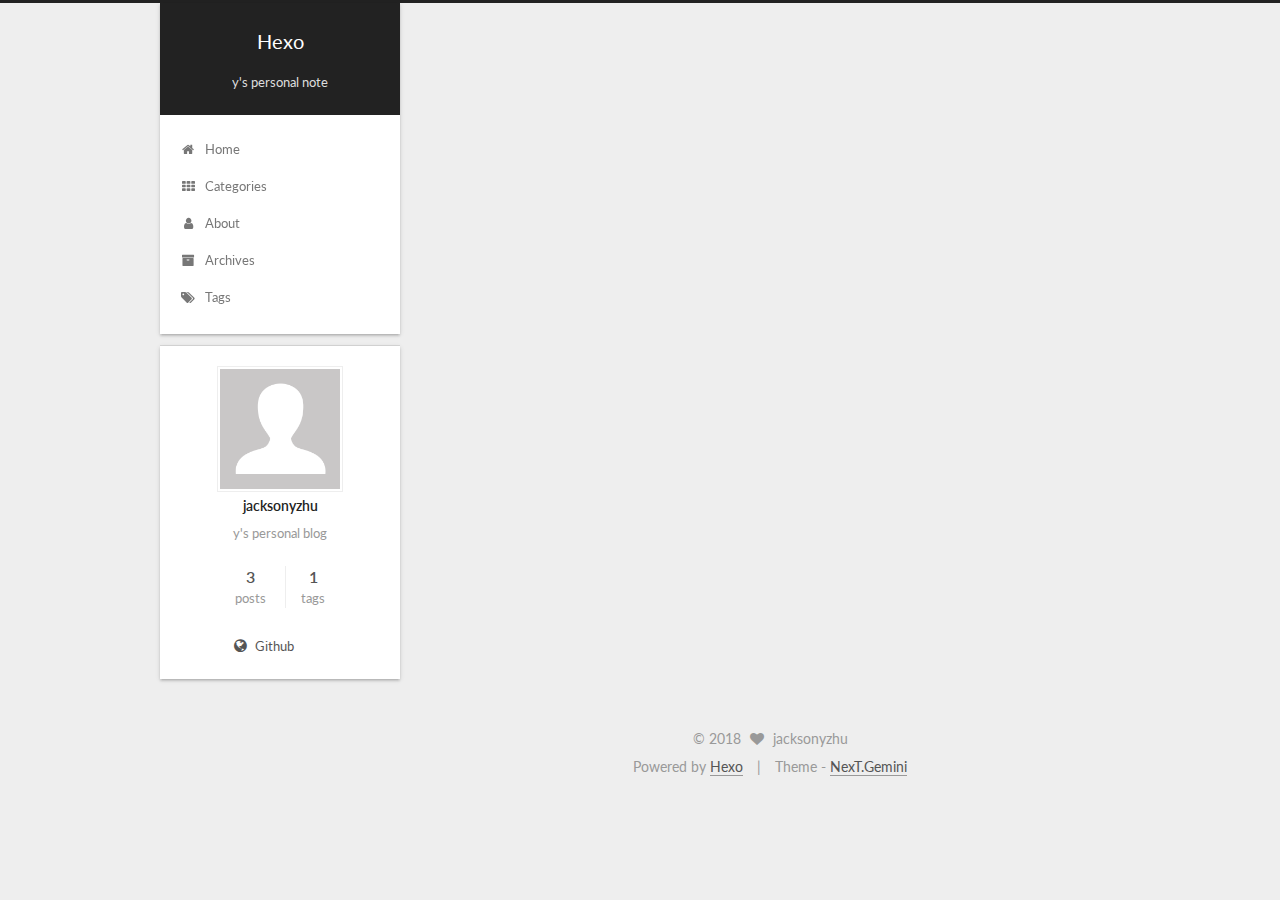
==== commit 1d23b287: "Site updated: 2018-10-01 23:41:14" ====
--- a/index.html
+++ b/index.html
@@ -283,6 +283,135 @@
   
   
   <div class="post-block">
+    <link itemprop="mainEntityOfPage" href="http://FxYzhu.github.io/2018/10/01/when-renew-mac-dhcp/">
+
+    <span hidden itemprop="author" itemscope itemtype="http://schema.org/Person">
+      <meta itemprop="name" content="jacksonyzhu">
+      <meta itemprop="description" content="">
+      <meta itemprop="image" content="/images/avatar.gif">
+    </span>
+
+    <span hidden itemprop="publisher" itemscope itemtype="http://schema.org/Organization">
+      <meta itemprop="name" content="Hexo">
+    </span>
+
+    
+      <header class="post-header">
+
+        
+        
+          <h1 class="post-title" itemprop="name headline">
+                
+                <a class="post-title-link" href="/2018/10/01/when-renew-mac-dhcp/" itemprop="url">when renew mac dhcp...</a></h1>
+        
+
+        <div class="post-meta">
+          <span class="post-time">
+            
+              <span class="post-meta-item-icon">
+                <i class="fa fa-calendar-o"></i>
+              </span>
+              
+                <span class="post-meta-item-text">Posted on</span>
+              
+              <time title="Post created" itemprop="dateCreated datePublished" datetime="2018-10-01T23:39:57-04:00">
+                2018-10-01
+              </time>
+            
+
+            
+
+            
+          </span>
+
+          
+
+          
+            
+              <span class="post-comments-count">
+                <span class="post-meta-divider">|</span>
+                <span class="post-meta-item-icon">
+                  <i class="fa fa-comment-o"></i>
+                </span>
+                <a href="/2018/10/01/when-renew-mac-dhcp/#comments" itemprop="discussionUrl">
+                  <span class="post-comments-count ds-thread-count" data-thread-key="2018/10/01/when-renew-mac-dhcp/" itemprop="commentCount"></span>
+                </a>
+              </span>
+            
+          
+
+          
+          
+
+          
+
+          
+
+          
+
+        </div>
+      </header>
+    
+
+    
+    
+    
+    <div class="post-body" itemprop="articleBody">
+
+      
+      
+
+      
+        
+          
+            
+          
+        
+      
+    </div>
+    
+    
+    
+
+    
+
+    
+
+    
+
+    <footer class="post-footer">
+      
+
+      
+
+      
+
+      
+      
+        <div class="post-eof"></div>
+      
+    </footer>
+  </div>
+  
+  
+  
+  </article>
+
+
+    
+      
+
+  
+
+  
+  
+  
+
+  <article class="post post-type-normal" itemscope itemtype="http://schema.org/Article">
+  
+  
+  
+  <div class="post-block">
     <link itemprop="mainEntityOfPage" href="http://FxYzhu.github.io/2018/09/30/N-Queens-and-it-s-variant/">
 
     <span hidden itemprop="author" itemscope itemtype="http://schema.org/Person">
@@ -575,7 +704,7 @@
           
             <div class="site-state-item site-state-posts">
               <a href="/archives/">
-                <span class="site-state-item-count">2</span>
+                <span class="site-state-item-count">3</span>
                 <span class="site-state-item-name">posts</span>
               </a>
             </div>
--- a/css/main.css
+++ b/css/main.css
@@ -1808,7 +1808,7 @@
   width: 4px;
   height: 4px;
   border-radius: 50%;
-  background: #6618ac;
+  background: #6308ff;
 }
 .links-of-blogroll {
   font-size: 13px;
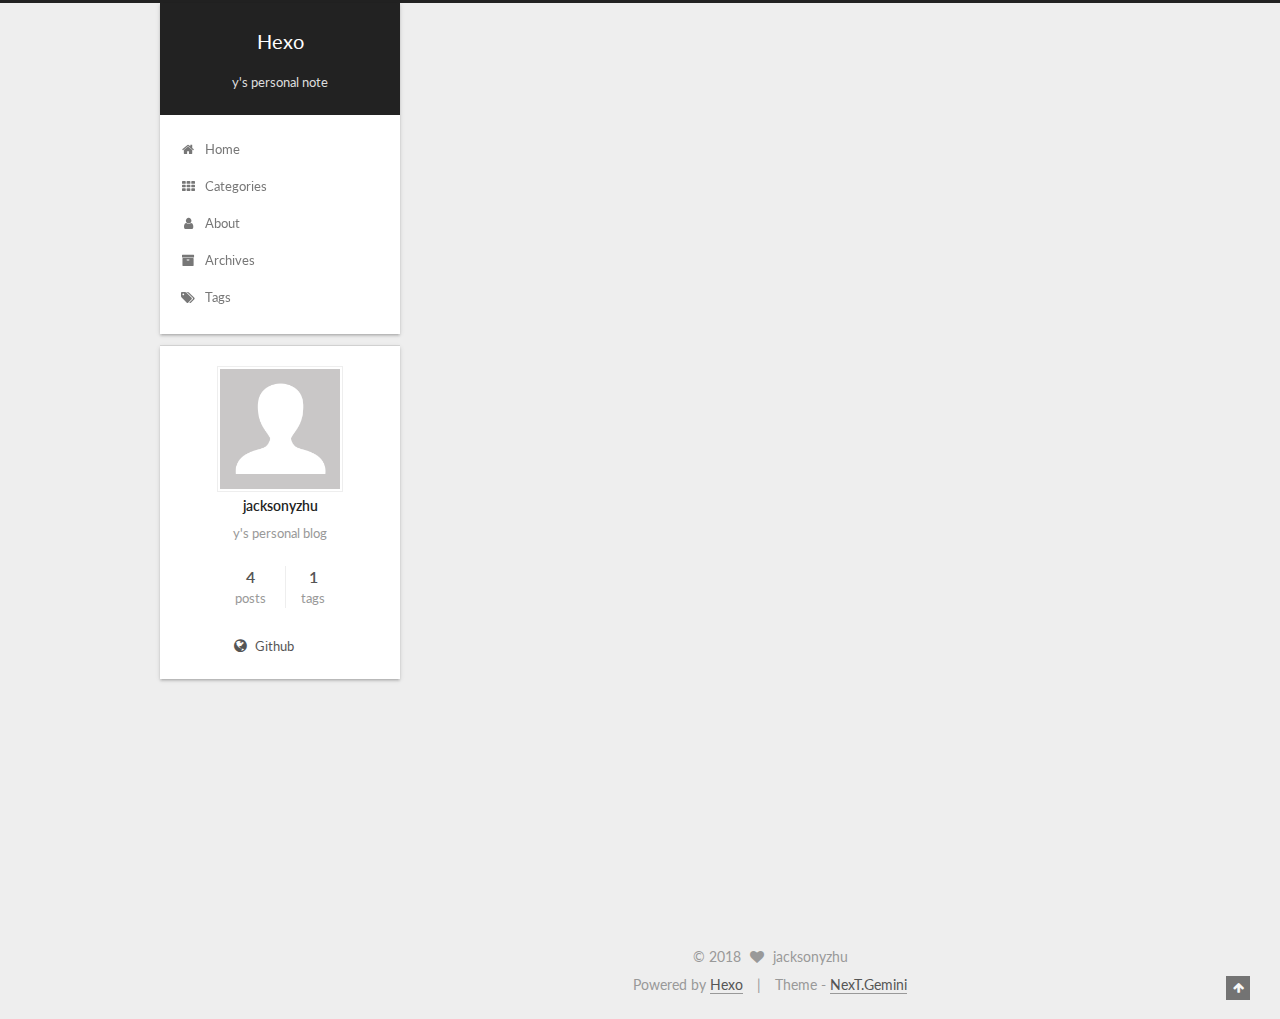
==== commit 2aad69b2: "Site updated: 2018-10-03 00:24:24" ====
--- a/index.html
+++ b/index.html
@@ -283,6 +283,135 @@
   
   
   <div class="post-block">
+    <link itemprop="mainEntityOfPage" href="http://FxYzhu.github.io/2018/10/02/what-to-do-in-career-fair/">
+
+    <span hidden itemprop="author" itemscope itemtype="http://schema.org/Person">
+      <meta itemprop="name" content="jacksonyzhu">
+      <meta itemprop="description" content="">
+      <meta itemprop="image" content="/images/avatar.gif">
+    </span>
+
+    <span hidden itemprop="publisher" itemscope itemtype="http://schema.org/Organization">
+      <meta itemprop="name" content="Hexo">
+    </span>
+
+    
+      <header class="post-header">
+
+        
+        
+          <h1 class="post-title" itemprop="name headline">
+                
+                <a class="post-title-link" href="/2018/10/02/what-to-do-in-career-fair/" itemprop="url">what to do in career fair</a></h1>
+        
+
+        <div class="post-meta">
+          <span class="post-time">
+            
+              <span class="post-meta-item-icon">
+                <i class="fa fa-calendar-o"></i>
+              </span>
+              
+                <span class="post-meta-item-text">Posted on</span>
+              
+              <time title="Post created" itemprop="dateCreated datePublished" datetime="2018-10-03T00:23:33-04:00">
+                2018-10-03
+              </time>
+            
+
+            
+
+            
+          </span>
+
+          
+
+          
+            
+              <span class="post-comments-count">
+                <span class="post-meta-divider">|</span>
+                <span class="post-meta-item-icon">
+                  <i class="fa fa-comment-o"></i>
+                </span>
+                <a href="/2018/10/02/what-to-do-in-career-fair/#comments" itemprop="discussionUrl">
+                  <span class="post-comments-count ds-thread-count" data-thread-key="2018/10/02/what-to-do-in-career-fair/" itemprop="commentCount"></span>
+                </a>
+              </span>
+            
+          
+
+          
+          
+
+          
+
+          
+
+          
+
+        </div>
+      </header>
+    
+
+    
+    
+    
+    <div class="post-body" itemprop="articleBody">
+
+      
+      
+
+      
+        
+          
+            
+          
+        
+      
+    </div>
+    
+    
+    
+
+    
+
+    
+
+    
+
+    <footer class="post-footer">
+      
+
+      
+
+      
+
+      
+      
+        <div class="post-eof"></div>
+      
+    </footer>
+  </div>
+  
+  
+  
+  </article>
+
+
+    
+      
+
+  
+
+  
+  
+  
+
+  <article class="post post-type-normal" itemscope itemtype="http://schema.org/Article">
+  
+  
+  
+  <div class="post-block">
     <link itemprop="mainEntityOfPage" href="http://FxYzhu.github.io/2018/10/01/when-renew-mac-dhcp/">
 
     <span hidden itemprop="author" itemscope itemtype="http://schema.org/Person">
@@ -704,7 +833,7 @@
           
             <div class="site-state-item site-state-posts">
               <a href="/archives/">
-                <span class="site-state-item-count">3</span>
+                <span class="site-state-item-count">4</span>
                 <span class="site-state-item-name">posts</span>
               </a>
             </div>
--- a/css/main.css
+++ b/css/main.css
@@ -1808,7 +1808,7 @@
   width: 4px;
   height: 4px;
   border-radius: 50%;
-  background: #6308ff;
+  background: #532f8b;
 }
 .links-of-blogroll {
   font-size: 13px;
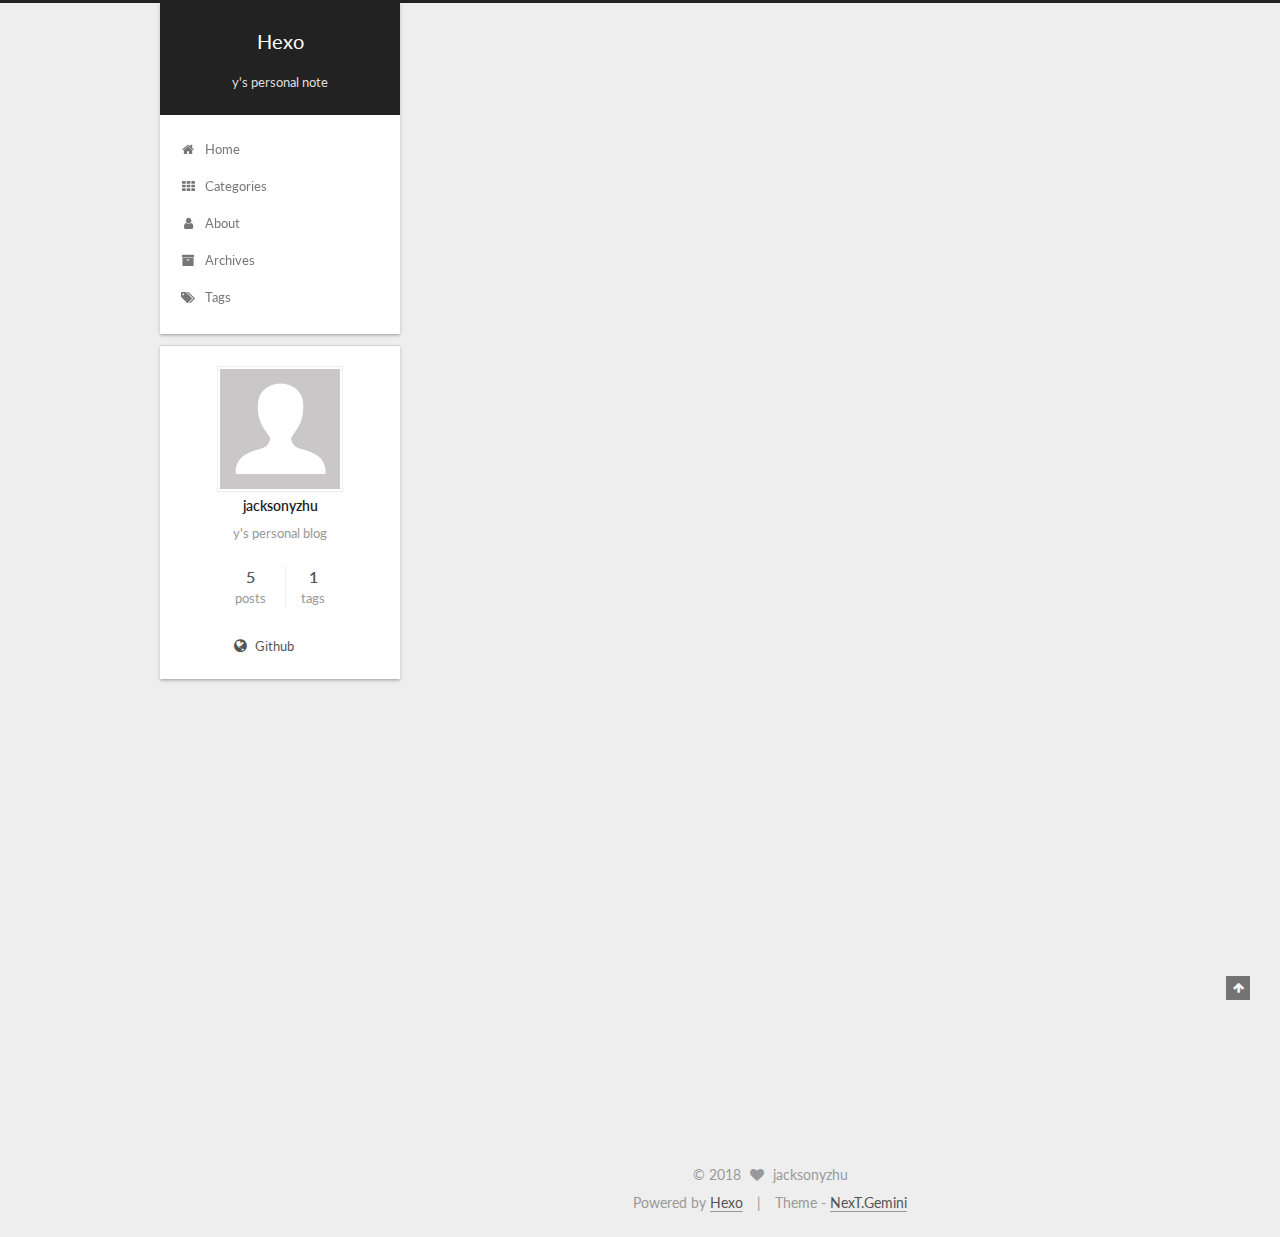
==== commit 1906f715: "Site updated: 2018-10-09 23:58:49" ====
--- a/index.html
+++ b/index.html
@@ -283,6 +283,135 @@
   
   
   <div class="post-block">
+    <link itemprop="mainEntityOfPage" href="http://FxYzhu.github.io/2018/10/09/About-DHCP/">
+
+    <span hidden itemprop="author" itemscope itemtype="http://schema.org/Person">
+      <meta itemprop="name" content="jacksonyzhu">
+      <meta itemprop="description" content="">
+      <meta itemprop="image" content="/images/avatar.gif">
+    </span>
+
+    <span hidden itemprop="publisher" itemscope itemtype="http://schema.org/Organization">
+      <meta itemprop="name" content="Hexo">
+    </span>
+
+    
+      <header class="post-header">
+
+        
+        
+          <h1 class="post-title" itemprop="name headline">
+                
+                <a class="post-title-link" href="/2018/10/09/About-DHCP/" itemprop="url">About DHCP</a></h1>
+        
+
+        <div class="post-meta">
+          <span class="post-time">
+            
+              <span class="post-meta-item-icon">
+                <i class="fa fa-calendar-o"></i>
+              </span>
+              
+                <span class="post-meta-item-text">Posted on</span>
+              
+              <time title="Post created" itemprop="dateCreated datePublished" datetime="2018-10-09T23:57:39-04:00">
+                2018-10-09
+              </time>
+            
+
+            
+
+            
+          </span>
+
+          
+
+          
+            
+              <span class="post-comments-count">
+                <span class="post-meta-divider">|</span>
+                <span class="post-meta-item-icon">
+                  <i class="fa fa-comment-o"></i>
+                </span>
+                <a href="/2018/10/09/About-DHCP/#comments" itemprop="discussionUrl">
+                  <span class="post-comments-count ds-thread-count" data-thread-key="2018/10/09/About-DHCP/" itemprop="commentCount"></span>
+                </a>
+              </span>
+            
+          
+
+          
+          
+
+          
+
+          
+
+          
+
+        </div>
+      </header>
+    
+
+    
+    
+    
+    <div class="post-body" itemprop="articleBody">
+
+      
+      
+
+      
+        
+          
+            
+          
+        
+      
+    </div>
+    
+    
+    
+
+    
+
+    
+
+    
+
+    <footer class="post-footer">
+      
+
+      
+
+      
+
+      
+      
+        <div class="post-eof"></div>
+      
+    </footer>
+  </div>
+  
+  
+  
+  </article>
+
+
+    
+      
+
+  
+
+  
+  
+  
+
+  <article class="post post-type-normal" itemscope itemtype="http://schema.org/Article">
+  
+  
+  
+  <div class="post-block">
     <link itemprop="mainEntityOfPage" href="http://FxYzhu.github.io/2018/10/02/what-to-do-in-career-fair/">
 
     <span hidden itemprop="author" itemscope itemtype="http://schema.org/Person">
@@ -833,7 +962,7 @@
           
             <div class="site-state-item site-state-posts">
               <a href="/archives/">
-                <span class="site-state-item-count">4</span>
+                <span class="site-state-item-count">5</span>
                 <span class="site-state-item-name">posts</span>
               </a>
             </div>
--- a/css/main.css
+++ b/css/main.css
@@ -1808,7 +1808,7 @@
   width: 4px;
   height: 4px;
   border-radius: 50%;
-  background: #532f8b;
+  background: #cc77d0;
 }
 .links-of-blogroll {
   font-size: 13px;
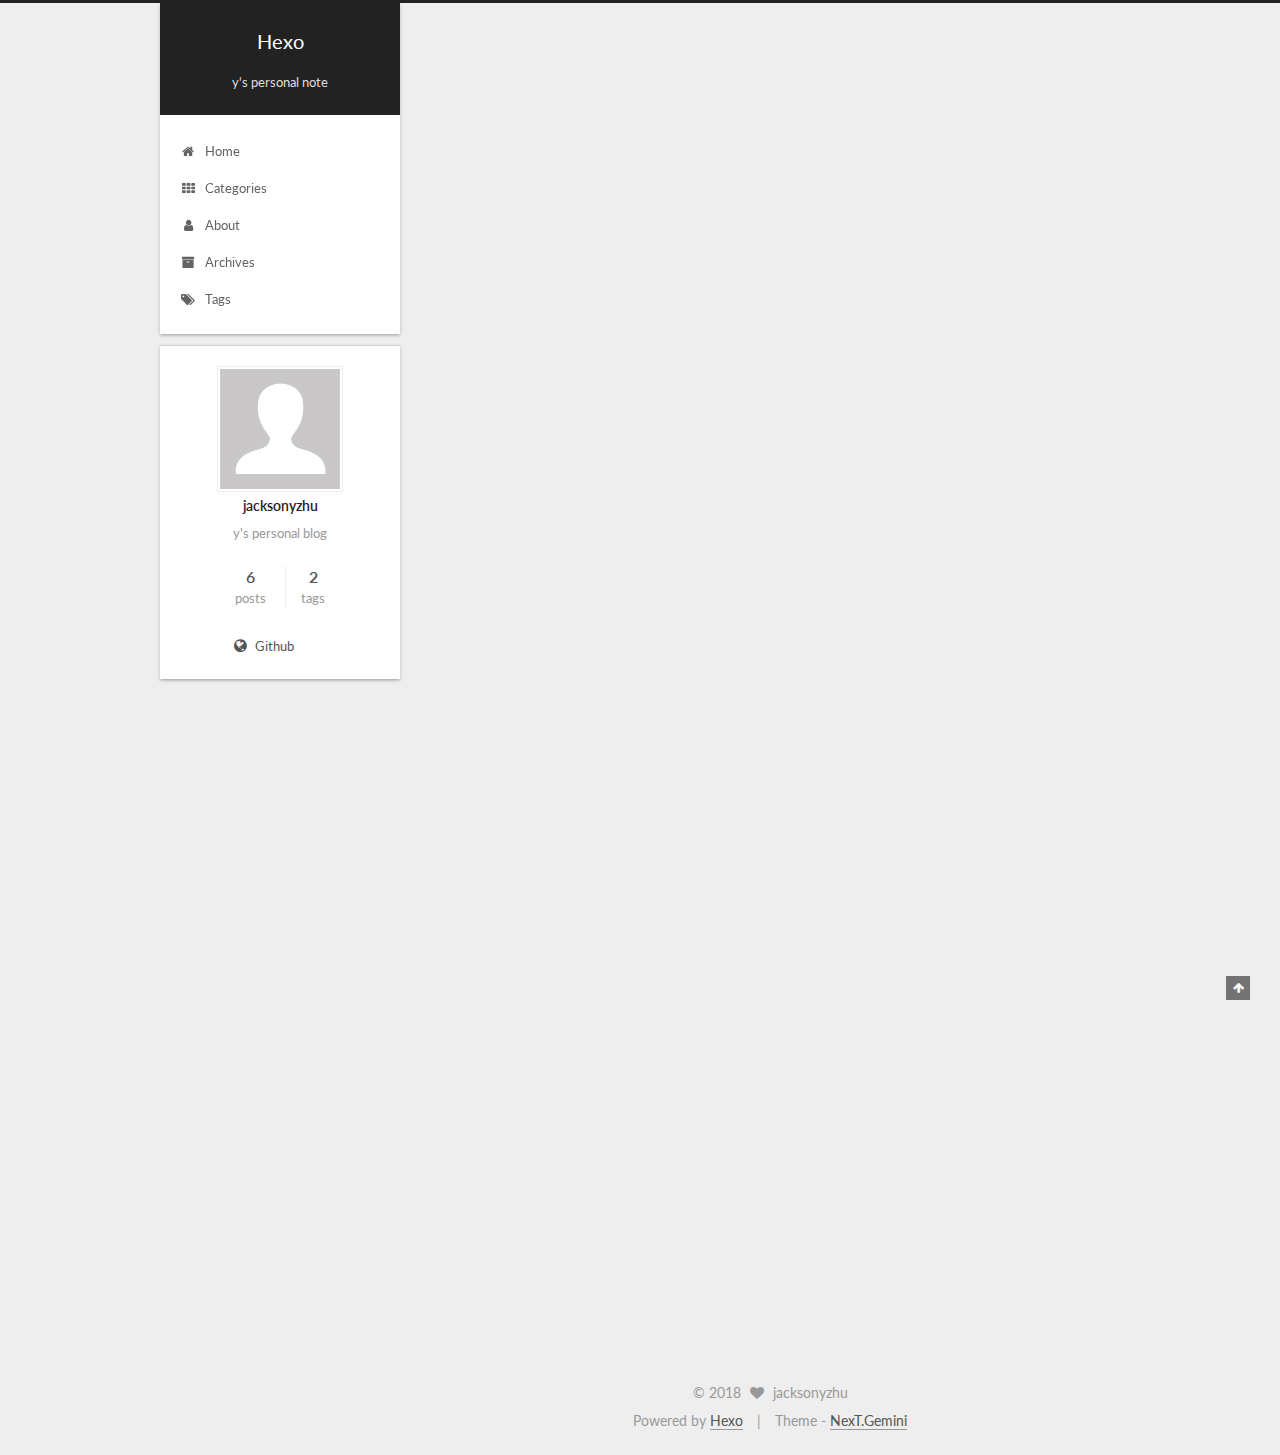
==== commit 4d32e8f7: "Site updated: 2018-10-15 09:31:55" ====
--- a/index.html
+++ b/index.html
@@ -283,6 +283,135 @@
   
   
   <div class="post-block">
+    <link itemprop="mainEntityOfPage" href="http://FxYzhu.github.io/2018/10/15/Proxy-and-Reverse-Proxy/">
+
+    <span hidden itemprop="author" itemscope itemtype="http://schema.org/Person">
+      <meta itemprop="name" content="jacksonyzhu">
+      <meta itemprop="description" content="">
+      <meta itemprop="image" content="/images/avatar.gif">
+    </span>
+
+    <span hidden itemprop="publisher" itemscope itemtype="http://schema.org/Organization">
+      <meta itemprop="name" content="Hexo">
+    </span>
+
+    
+      <header class="post-header">
+
+        
+        
+          <h1 class="post-title" itemprop="name headline">
+                
+                <a class="post-title-link" href="/2018/10/15/Proxy-and-Reverse-Proxy/" itemprop="url">Proxy and Reverse Proxy</a></h1>
+        
+
+        <div class="post-meta">
+          <span class="post-time">
+            
+              <span class="post-meta-item-icon">
+                <i class="fa fa-calendar-o"></i>
+              </span>
+              
+                <span class="post-meta-item-text">Posted on</span>
+              
+              <time title="Post created" itemprop="dateCreated datePublished" datetime="2018-10-15T09:26:48-04:00">
+                2018-10-15
+              </time>
+            
+
+            
+
+            
+          </span>
+
+          
+
+          
+            
+              <span class="post-comments-count">
+                <span class="post-meta-divider">|</span>
+                <span class="post-meta-item-icon">
+                  <i class="fa fa-comment-o"></i>
+                </span>
+                <a href="/2018/10/15/Proxy-and-Reverse-Proxy/#comments" itemprop="discussionUrl">
+                  <span class="post-comments-count ds-thread-count" data-thread-key="2018/10/15/Proxy-and-Reverse-Proxy/" itemprop="commentCount"></span>
+                </a>
+              </span>
+            
+          
+
+          
+          
+
+          
+
+          
+
+          
+
+        </div>
+      </header>
+    
+
+    
+    
+    
+    <div class="post-body" itemprop="articleBody">
+
+      
+      
+
+      
+        
+          
+            
+          
+        
+      
+    </div>
+    
+    
+    
+
+    
+
+    
+
+    
+
+    <footer class="post-footer">
+      
+
+      
+
+      
+
+      
+      
+        <div class="post-eof"></div>
+      
+    </footer>
+  </div>
+  
+  
+  
+  </article>
+
+
+    
+      
+
+  
+
+  
+  
+  
+
+  <article class="post post-type-normal" itemscope itemtype="http://schema.org/Article">
+  
+  
+  
+  <div class="post-block">
     <link itemprop="mainEntityOfPage" href="http://FxYzhu.github.io/2018/10/09/About-DHCP/">
 
     <span hidden itemprop="author" itemscope itemtype="http://schema.org/Person">
@@ -962,7 +1091,7 @@
           
             <div class="site-state-item site-state-posts">
               <a href="/archives/">
-                <span class="site-state-item-count">5</span>
+                <span class="site-state-item-count">6</span>
                 <span class="site-state-item-name">posts</span>
               </a>
             </div>
@@ -975,7 +1104,7 @@
             
             <div class="site-state-item site-state-tags">
               <a href="/tags/index.html">
-                <span class="site-state-item-count">1</span>
+                <span class="site-state-item-count">2</span>
                 <span class="site-state-item-name">tags</span>
               </a>
             </div>
--- a/css/main.css
+++ b/css/main.css
@@ -1808,7 +1808,7 @@
   width: 4px;
   height: 4px;
   border-radius: 50%;
-  background: #cc77d0;
+  background: #ffff6c;
 }
 .links-of-blogroll {
   font-size: 13px;
